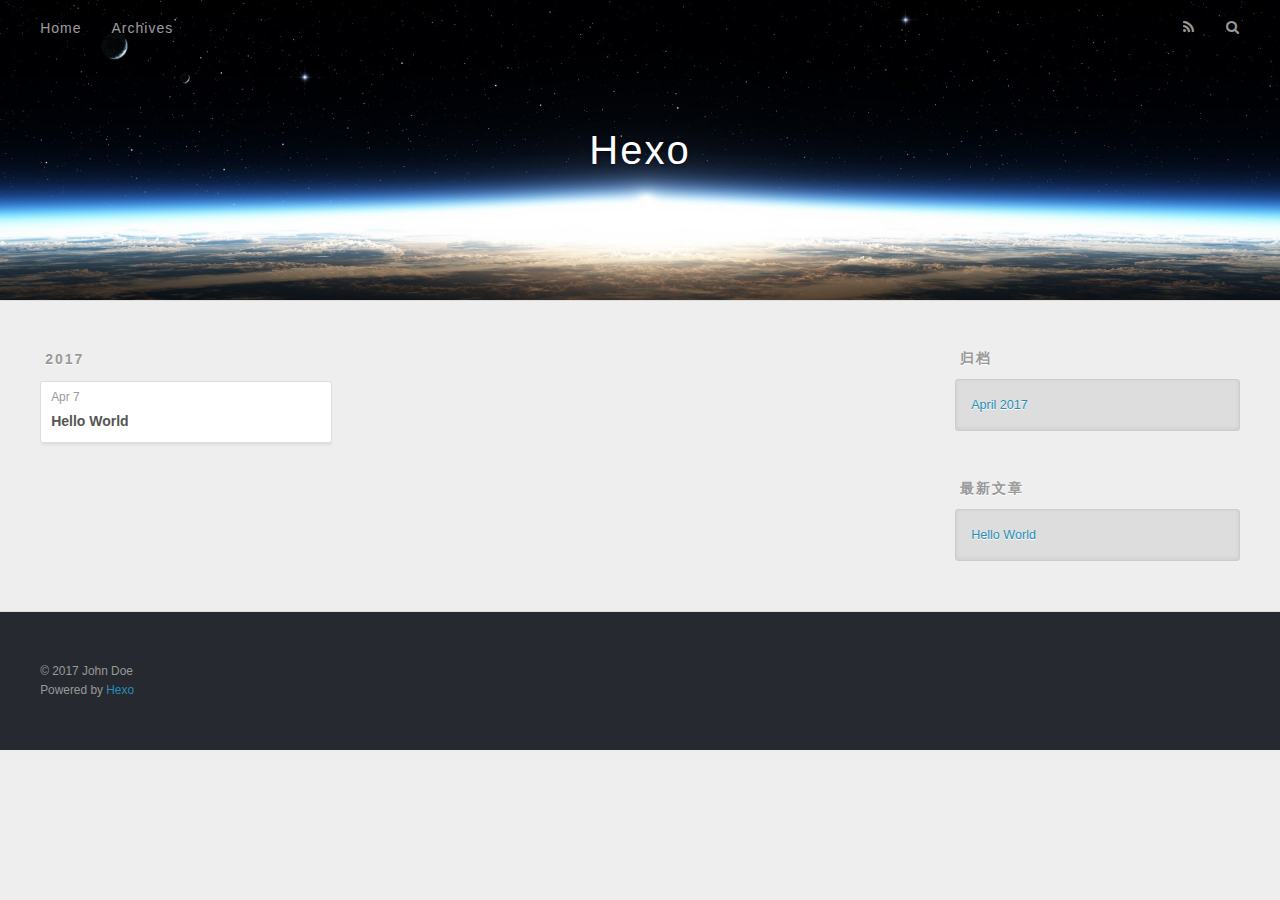
==== archives/index.html @ e05a1504 "Site updated: 2017-04-07 23:16:52" ====
<!DOCTYPE html>
<html>
<head>
  <meta charset="utf-8">
  
  <title>归档 | Hexo</title>
  <meta name="viewport" content="width=device-width, initial-scale=1, maximum-scale=1">
  <meta property="og:type" content="website">
<meta property="og:title" content="Hexo">
<meta property="og:url" content="http://yoursite.com/archives/index.html">
<meta property="og:site_name" content="Hexo">
<meta name="twitter:card" content="summary">
<meta name="twitter:title" content="Hexo">
  
    <link rel="alternate" href="/atom.xml" title="Hexo" type="application/atom+xml">
  
  
    <link rel="icon" href="/favicon.png">
  
  
    <link href="//fonts.googleapis.com/css?family=Source+Code+Pro" rel="stylesheet" type="text/css">
  
  <link rel="stylesheet" href="/css/style.css">
  

</head>

<body>
  <div id="container">
    <div id="wrap">
      <header id="header">
  <div id="banner"></div>
  <div id="header-outer" class="outer">
    <div id="header-title" class="inner">
      <h1 id="logo-wrap">
        <a href="/" id="logo">Hexo</a>
      </h1>
      
    </div>
    <div id="header-inner" class="inner">
      <nav id="main-nav">
        <a id="main-nav-toggle" class="nav-icon"></a>
        
          <a class="main-nav-link" href="/">Home</a>
        
          <a class="main-nav-link" href="/archives">Archives</a>
        
      </nav>
      <nav id="sub-nav">
        
          <a id="nav-rss-link" class="nav-icon" href="/atom.xml" title="RSS Feed"></a>
        
        <a id="nav-search-btn" class="nav-icon" title="搜索"></a>
      </nav>
      <div id="search-form-wrap">
        <form action="//google.com/search" method="get" accept-charset="UTF-8" class="search-form"><input type="search" name="q" class="search-form-input" placeholder="Search"><button type="submit" class="search-form-submit">&#xF002;</button><input type="hidden" name="sitesearch" value="http://yoursite.com"></form>
      </div>
    </div>
  </div>
</header>
      <div class="outer">
        <section id="main">
  
  
    
    
      
      
      <section class="archives-wrap">
        <div class="archive-year-wrap">
          <a href="/archives/2017" class="archive-year">2017</a>
        </div>
        <div class="archives">
    
    <article class="archive-article archive-type-post">
  <div class="archive-article-inner">
    <header class="archive-article-header">
      <a href="/2017/04/07/hello-world/" class="archive-article-date">
  <time datetime="2017-04-08T03:12:27.470Z" itemprop="datePublished">Apr 7</time>
</a>
      
  
    <h1 itemprop="name">
      <a class="archive-article-title" href="/2017/04/07/hello-world/">Hello World</a>
    </h1>
  

    </header>
  </div>
</article>
  
  
    </div></section>
  

</section>
        
          <aside id="sidebar">
  
    

  
    

  
    
  
    
  <div class="widget-wrap">
    <h3 class="widget-title">归档</h3>
    <div class="widget">
      <ul class="archive-list"><li class="archive-list-item"><a class="archive-list-link" href="/archives/2017/04/">April 2017</a></li></ul>
    </div>
  </div>


  
    
  <div class="widget-wrap">
    <h3 class="widget-title">最新文章</h3>
    <div class="widget">
      <ul>
        
          <li>
            <a href="/2017/04/07/hello-world/">Hello World</a>
          </li>
        
      </ul>
    </div>
  </div>

  
</aside>
        
      </div>
      <footer id="footer">
  
  <div class="outer">
    <div id="footer-info" class="inner">
      &copy; 2017 John Doe<br>
      Powered by <a href="http://hexo.io/" target="_blank">Hexo</a>
    </div>
  </div>
</footer>
    </div>
    <nav id="mobile-nav">
  
    <a href="/" class="mobile-nav-link">Home</a>
  
    <a href="/archives" class="mobile-nav-link">Archives</a>
  
</nav>
    

<script src="//ajax.googleapis.com/ajax/libs/jquery/2.0.3/jquery.min.js"></script>


  <link rel="stylesheet" href="/fancybox/jquery.fancybox.css">
  <script src="/fancybox/jquery.fancybox.pack.js"></script>


<script src="/js/script.js"></script>

  </div>
</body>
</html>
---- css/style.css ----
body {
  width: 100%;
}
body:before,
body:after {
  content: "";
  display: table;
}
body:after {
  clear: both;
}
html,
body,
div,
span,
applet,
object,
iframe,
h1,
h2,
h3,
h4,
h5,
h6,
p,
blockquote,
pre,
a,
abbr,
acronym,
address,
big,
cite,
code,
del,
dfn,
em,
img,
ins,
kbd,
q,
s,
samp,
small,
strike,
strong,
sub,
sup,
tt,
var,
dl,
dt,
dd,
ol,
ul,
li,
fieldset,
form,
label,
legend,
table,
caption,
tbody,
tfoot,
thead,
tr,
th,
td {
  margin: 0;
  padding: 0;
  border: 0;
  outline: 0;
  font-weight: inherit;
  font-style: inherit;
  font-family: inherit;
  font-size: 100%;
  vertical-align: baseline;
}
body {
  line-height: 1;
  color: #000;
  background: #fff;
}
ol,
ul {
  list-style: none;
}
table {
  border-collapse: separate;
  border-spacing: 0;
  vertical-align: middle;
}
caption,
th,
td {
  text-align: left;
  font-weight: normal;
  vertical-align: middle;
}
a img {
  border: none;
}
input,
button {
  margin: 0;
  padding: 0;
}
input::-moz-focus-inner,
button::-moz-focus-inner {
  border: 0;
  padding: 0;
}
@font-face {
  font-family: FontAwesome;
  font-style: normal;
  font-weight: normal;
  src: url("fonts/fontawesome-webfont.eot?v=#4.0.3");
  src: url("fonts/fontawesome-webfont.eot?#iefix&v=#4.0.3") format("embedded-opentype"), url("fonts/fontawesome-webfont.woff?v=#4.0.3") format("woff"), url("fonts/fontawesome-webfont.ttf?v=#4.0.3") format("truetype"), url("fonts/fontawesome-webfont.svg#fontawesomeregular?v=#4.0.3") format("svg");
}
html,
body,
#container {
  height: 100%;
}
body {
  background: #eee;
  font: 14px "Helvetica Neue", Helvetica, Arial, sans-serif;
  -webkit-text-size-adjust: 100%;
}
.outer {
  max-width: 1220px;
  margin: 0 auto;
  padding: 0 20px;
}
.outer:before,
.outer:after {
  content: "";
  display: table;
}
.outer:after {
  clear: both;
}
.inner {
  display: inline;
  float: left;
  width: 98.3333333333333%;
  margin: 0 0.8333333333333%;
}
.left,
.alignleft {
  float: left;
}
.right,
.alignright {
  float: right;
}
.clear {
  clear: both;
}
#container {
  position: relative;
}
.mobile-nav-on {
  overflow: hidden;
}
#wrap {
  height: 100%;
  width: 100%;
  position: absolute;
  top: 0;
  left: 0;
  -webkit-transition: 0.2s ease-out;
  -moz-transition: 0.2s ease-out;
  -ms-transition: 0.2s ease-out;
  transition: 0.2s ease-out;
  z-index: 1;
  background: #eee;
}
.mobile-nav-on #wrap {
  left: 280px;
}
@media screen and (min-width: 768px) {
  #main {
    display: inline;
    float: left;
    width: 73.3333333333333%;
    margin: 0 0.8333333333333%;
  }
}
.article-date,
.article-category-link,
.archive-year,
.widget-title {
  text-decoration: none;
  text-transform: uppercase;
  letter-spacing: 2px;
  color: #999;
  margin-bottom: 1em;
  margin-left: 5px;
  line-height: 1em;
  text-shadow: 0 1px #fff;
  font-weight: bold;
}
.article-inner,
.archive-article-inner {
  background: #fff;
  -webkit-box-shadow: 1px 2px 3px #ddd;
  box-shadow: 1px 2px 3px #ddd;
  border: 1px solid #ddd;
  border-radius: 3px;
}
.article-entry h1,
.widget h1 {
  font-size: 2em;
}
.article-entry h2,
.widget h2 {
  font-size: 1.5em;
}
.article-entry h3,
.widget h3 {
  font-size: 1.3em;
}
.article-entry h4,
.widget h4 {
  font-size: 1.2em;
}
.article-entry h5,
.widget h5 {
  font-size: 1em;
}
.article-entry h6,
.widget h6 {
  font-size: 1em;
  color: #999;
}
.article-entry hr,
.widget hr {
  border: 1px dashed #ddd;
}
.article-entry strong,
.widget strong {
  font-weight: bold;
}
.article-entry em,
.widget em,
.article-entry cite,
.widget cite {
  font-style: italic;
}
.article-entry sup,
.widget sup,
.article-entry sub,
.widget sub {
  font-size: 0.75em;
  line-height: 0;
  position: relative;
  vertical-align: baseline;
}
.article-entry sup,
.widget sup {
  top: -0.5em;
}
.article-entry sub,
.widget sub {
  bottom: -0.2em;
}
.article-entry small,
.widget small {
  font-size: 0.85em;
}
.article-entry acronym,
.widget acronym,
.article-entry abbr,
.widget abbr {
  border-bottom: 1px dotted;
}
.article-entry ul,
.widget ul,
.article-entry ol,
.widget ol,
.article-entry dl,
.widget dl {
  margin: 0 20px;
  line-height: 1.6em;
}
.article-entry ul ul,
.widget ul ul,
.article-entry ol ul,
.widget ol ul,
.article-entry ul ol,
.widget ul ol,
.article-entry ol ol,
.widget ol ol {
  margin-top: 0;
  margin-bottom: 0;
}
.article-entry ul,
.widget ul {
  list-style: disc;
}
.article-entry ol,
.widget ol {
  list-style: decimal;
}
.article-entry dt,
.widget dt {
  font-weight: bold;
}
#header {
  height: 300px;
  position: relative;
  border-bottom: 1px solid #ddd;
}
#header:before,
#header:after {
  content: "";
  position: absolute;
  left: 0;
  right: 0;
  height: 40px;
}
#header:before {
  top: 0;
  background: -webkit-linear-gradient(rgba(0,0,0,0.2), transparent);
  background: -moz-linear-gradient(rgba(0,0,0,0.2), transparent);
  background: -ms-linear-gradient(rgba(0,0,0,0.2), transparent);
  background: linear-gradient(rgba(0,0,0,0.2), transparent);
}
#header:after {
  bottom: 0;
  background: -webkit-linear-gradient(transparent, rgba(0,0,0,0.2));
  background: -moz-linear-gradient(transparent, rgba(0,0,0,0.2));
  background: -ms-linear-gradient(transparent, rgba(0,0,0,0.2));
  background: linear-gradient(transparent, rgba(0,0,0,0.2));
}
#header-outer {
  height: 100%;
  position: relative;
}
#header-inner {
  position: relative;
  overflow: hidden;
}
#banner {
  position: absolute;
  top: 0;
  left: 0;
  width: 100%;
  height: 100%;
  background: url("images/banner.jpg") center #000;
  -webkit-background-size: cover;
  -moz-background-size: cover;
  background-size: cover;
  z-index: -1;
}
#header-title {
  text-align: center;
  height: 40px;
  position: absolute;
  top: 50%;
  left: 0;
  margin-top: -20px;
}
#logo,
#subtitle {
  text-decoration: none;
  color: #fff;
  font-weight: 300;
  text-shadow: 0 1px 4px rgba(0,0,0,0.3);
}
#logo {
  font-size: 40px;
  line-height: 40px;
  letter-spacing: 2px;
}
#subtitle {
  font-size: 16px;
  line-height: 16px;
  letter-spacing: 1px;
}
#subtitle-wrap {
  margin-top: 16px;
}
#main-nav {
  float: left;
  margin-left: -15px;
}
.nav-icon,
.main-nav-link {
  float: left;
  color: #fff;
  opacity: 0.6;
  text-decoration: none;
  text-shadow: 0 1px rgba(0,0,0,0.2);
  -webkit-transition: opacity 0.2s;
  -moz-transition: opacity 0.2s;
  -ms-transition: opacity 0.2s;
  transition: opacity 0.2s;
  display: block;
  padding: 20px 15px;
}
.nav-icon:hover,
.main-nav-link:hover {
  opacity: 1;
}
.nav-icon {
  font-family: FontAwesome;
  text-align: center;
  font-size: 14px;
  width: 14px;
  height: 14px;
  padding: 20px 15px;
  position: relative;
  cursor: pointer;
}
.main-nav-link {
  font-weight: 300;
  letter-spacing: 1px;
}
@media screen and (max-width: 479px) {
  .main-nav-link {
    display: none;
  }
}
#main-nav-toggle {
  display: none;
}
#main-nav-toggle:before {
  content: "\f0c9";
}
@media screen and (max-width: 479px) {
  #main-nav-toggle {
    display: block;
  }
}
#sub-nav {
  float: right;
  margin-right: -15px;
}
#nav-rss-link:before {
  content: "\f09e";
}
#nav-search-btn:before {
  content: "\f002";
}
#search-form-wrap {
  position: absolute;
  top: 15px;
  width: 150px;
  height: 30px;
  right: -150px;
  opacity: 0;
  -webkit-transition: 0.2s ease-out;
  -moz-transition: 0.2s ease-out;
  -ms-transition: 0.2s ease-out;
  transition: 0.2s ease-out;
}
#search-form-wrap.on {
  opacity: 1;
  right: 0;
}
@media screen and (max-width: 479px) {
  #search-form-wrap {
    width: 100%;
    right: -100%;
  }
}
.search-form {
  position: absolute;
  top: 0;
  left: 0;
  right: 0;
  background: #fff;
  padding: 5px 15px;
  border-radius: 15px;
  -webkit-box-shadow: 0 0 10px rgba(0,0,0,0.3);
  box-shadow: 0 0 10px rgba(0,0,0,0.3);
}
.search-form-input {
  border: none;
  background: none;
  color: #555;
  width: 100%;
  font: 13px "Helvetica Neue", Helvetica, Arial, sans-serif;
  outline: none;
}
.search-form-input::-webkit-search-results-decoration,
.search-form-input::-webkit-search-cancel-button {
  -webkit-appearance: none;
}
.search-form-submit {
  position: absolute;
  top: 50%;
  right: 10px;
  margin-top: -7px;
  font: 13px FontAwesome;
  border: none;
  background: none;
  color: #bbb;
  cursor: pointer;
}
.search-form-submit:hover,
.search-form-submit:focus {
  color: #777;
}
.article {
  margin: 50px 0;
}
.article-inner {
  overflow: hidden;
}
.article-meta:before,
.article-meta:after {
  content: "";
  display: table;
}
.article-meta:after {
  clear: both;
}
.article-date {
  float: left;
}
.article-category {
  float: left;
  line-height: 1em;
  color: #ccc;
  text-shadow: 0 1px #fff;
  margin-left: 8px;
}
.article-category:before {
  content: "\2022";
}
.article-category-link {
  margin: 0 12px 1em;
}
.article-header {
  padding: 20px 20px 0;
}
.article-title {
  text-decoration: none;
  font-size: 2em;
  font-weight: bold;
  color: #555;
  line-height: 1.1em;
  -webkit-transition: color 0.2s;
  -moz-transition: color 0.2s;
  -ms-transition: color 0.2s;
  transition: color 0.2s;
}
a.article-title:hover {
  color: #258fb8;
}
.article-entry {
  color: #555;
  padding: 0 20px;
}
.article-entry:before,
.article-entry:after {
  content: "";
  display: table;
}
.article-entry:after {
  clear: both;
}
.article-entry p,
.article-entry table {
  line-height: 1.6em;
  margin: 1.6em 0;
}
.article-entry h1,
.article-entry h2,
.article-entry h3,
.article-entry h4,
.article-entry h5,
.article-entry h6 {
  font-weight: bold;
}
.article-entry h1,
.article-entry h2,
.article-entry h3,
.article-entry h4,
.article-entry h5,
.article-entry h6 {
  line-height: 1.1em;
  margin: 1.1em 0;
}
.article-entry a {
  color: #258fb8;
  text-decoration: none;
}
.article-entry a:hover {
  text-decoration: underline;
}
.article-entry ul,
.article-entry ol,
.article-entry dl {
  margin-top: 1.6em;
  margin-bottom: 1.6em;
}
.article-entry img,
.article-entry video {
  max-width: 100%;
  height: auto;
  display: block;
  margin: auto;
}
.article-entry iframe {
  border: none;
}
.article-entry table {
  width: 100%;
  border-collapse: collapse;
  border-spacing: 0;
}
.article-entry th {
  font-weight: bold;
  border-bottom: 3px solid #ddd;
  padding-bottom: 0.5em;
}
.article-entry td {
  border-bottom: 1px solid #ddd;
  padding: 10px 0;
}
.article-entry blockquote {
  font-family: Georgia, "Times New Roman", serif;
  font-size: 1.4em;
  margin: 1.6em 20px;
  text-align: center;
}
.article-entry blockquote footer {
  font-size: 14px;
  margin: 1.6em 0;
  font-family: "Helvetica Neue", Helvetica, Arial, sans-serif;
}
.article-entry blockquote footer cite:before {
  content: "—";
  padding: 0 0.5em;
}
.article-entry .pullquote {
  text-align: left;
  width: 45%;
  margin: 0;
}
.article-entry .pullquote.left {
  margin-left: 0.5em;
  margin-right: 1em;
}
.article-entry .pullquote.right {
  margin-right: 0.5em;
  margin-left: 1em;
}
.article-entry .caption {
  color: #999;
  display: block;
  font-size: 0.9em;
  margin-top: 0.5em;
  position: relative;
  text-align: center;
}
.article-entry .video-container {
  position: relative;
  padding-top: 56.25%;
  height: 0;
  overflow: hidden;
}
.article-entry .video-container iframe,
.article-entry .video-container object,
.article-entry .video-container embed {
  position: absolute;
  top: 0;
  left: 0;
  width: 100%;
  height: 100%;
  margin-top: 0;
}
.article-more-link a {
  display: inline-block;
  line-height: 1em;
  padding: 6px 15px;
  border-radius: 15px;
  background: #eee;
  color: #999;
  text-shadow: 0 1px #fff;
  text-decoration: none;
}
.article-more-link a:hover {
  background: #258fb8;
  color: #fff;
  text-decoration: none;
  text-shadow: 0 1px #1e7293;
}
.article-footer {
  font-size: 0.85em;
  line-height: 1.6em;
  border-top: 1px solid #ddd;
  padding-top: 1.6em;
  margin: 0 20px 20px;
}
.article-footer:before,
.article-footer:after {
  content: "";
  display: table;
}
.article-footer:after {
  clear: both;
}
.article-footer a {
  color: #999;
  text-decoration: none;
}
.article-footer a:hover {
  color: #555;
}
.article-tag-list-item {
  float: left;
  margin-right: 10px;
}
.article-tag-list-link:before {
  content: "#";
}
.article-comment-link {
  float: right;
}
.article-comment-link:before {
  content: "\f075";
  font-family: FontAwesome;
  padding-right: 8px;
}
.article-share-link {
  cursor: pointer;
  float: right;
  margin-left: 20px;
}
.article-share-link:before {
  content: "\f064";
  font-family: FontAwesome;
  padding-right: 6px;
}
#article-nav {
  position: relative;
}
#article-nav:before,
#article-nav:after {
  content: "";
  display: table;
}
#article-nav:after {
  clear: both;
}
@media screen and (min-width: 768px) {
  #article-nav {
    margin: 50px 0;
  }
  #article-nav:before {
    width: 8px;
    height: 8px;
    position: absolute;
    top: 50%;
    left: 50%;
    margin-top: -4px;
    margin-left: -4px;
    content: "";
    border-radius: 50%;
    background: #ddd;
    -webkit-box-shadow: 0 1px 2px #fff;
    box-shadow: 0 1px 2px #fff;
  }
}
.article-nav-link-wrap {
  text-decoration: none;
  text-shadow: 0 1px #fff;
  color: #999;
  -webkit-box-sizing: border-box;
  -moz-box-sizing: border-box;
  box-sizing: border-box;
  margin-top: 50px;
  text-align: center;
  display: block;
}
.article-nav-link-wrap:hover {
  color: #555;
}
@media screen and (min-width: 768px) {
  .article-nav-link-wrap {
    width: 50%;
    margin-top: 0;
  }
}
@media screen and (min-width: 768px) {
  #article-nav-newer {
    float: left;
    text-align: right;
    padding-right: 20px;
  }
}
@media screen and (min-width: 768px) {
  #article-nav-older {
    float: right;
    text-align: left;
    padding-left: 20px;
  }
}
.article-nav-caption {
  text-transform: uppercase;
  letter-spacing: 2px;
  color: #ddd;
  line-height: 1em;
  font-weight: bold;
}
#article-nav-newer .article-nav-caption {
  margin-right: -2px;
}
.article-nav-title {
  font-size: 0.85em;
  line-height: 1.6em;
  margin-top: 0.5em;
}
.article-share-box {
  position: absolute;
  display: none;
  background: #fff;
  -webkit-box-shadow: 1px 2px 10px rgba(0,0,0,0.2);
  box-shadow: 1px 2px 10px rgba(0,0,0,0.2);
  border-radius: 3px;
  margin-left: -145px;
  overflow: hidden;
  z-index: 1;
}
.article-share-box.on {
  display: block;
}
.article-share-input {
  width: 100%;
  background: none;
  -webkit-box-sizing: border-box;
  -moz-box-sizing: border-box;
  box-sizing: border-box;
  font: 14px "Helvetica Neue", Helvetica, Arial, sans-serif;
  padding: 0 15px;
  color: #555;
  outline: none;
  border: 1px solid #ddd;
  border-radius: 3px 3px 0 0;
  height: 36px;
  line-height: 36px;
}
.article-share-links {
  background: #eee;
}
.article-share-links:before,
.article-share-links:after {
  content: "";
  display: table;
}
.article-share-links:after {
  clear: both;
}
.article-share-twitter,
.article-share-facebook,
.article-share-pinterest,
.article-share-google {
  width: 50px;
  height: 36px;
  display: block;
  float: left;
  position: relative;
  color: #999;
  text-shadow: 0 1px #fff;
}
.article-share-twitter:before,
.article-share-facebook:before,
.article-share-pinterest:before,
.article-share-google:before {
  font-size: 20px;
  font-family: FontAwesome;
  width: 20px;
  height: 20px;
  position: absolute;
  top: 50%;
  left: 50%;
  margin-top: -10px;
  margin-left: -10px;
  text-align: center;
}
.article-share-twitter:hover,
.article-share-facebook:hover,
.article-share-pinterest:hover,
.article-share-google:hover {
  color: #fff;
}
.article-share-twitter:before {
  content: "\f099";
}
.article-share-twitter:hover {
  background: #00aced;
  text-shadow: 0 1px #008abe;
}
.article-share-facebook:before {
  content: "\f09a";
}
.article-share-facebook:hover {
  background: #3b5998;
  text-shadow: 0 1px #2f477a;
}
.article-share-pinterest:before {
  content: "\f0d2";
}
.article-share-pinterest:hover {
  background: #cb2027;
  text-shadow: 0 1px #a21a1f;
}
.article-share-google:before {
  content: "\f0d5";
}
.article-share-google:hover {
  background: #dd4b39;
  text-shadow: 0 1px #be3221;
}
.article-gallery {
  background: #000;
  position: relative;
}
.article-gallery-photos {
  position: relative;
  overflow: hidden;
}
.article-gallery-img {
  display: none;
  max-width: 100%;
}
.article-gallery-img:first-child {
  display: block;
}
.article-gallery-img.loaded {
  position: absolute;
  display: block;
}
.article-gallery-img img {
  display: block;
  max-width: 100%;
  margin: 0 auto;
}
#comments {
  background: #fff;
  -webkit-box-shadow: 1px 2px 3px #ddd;
  box-shadow: 1px 2px 3px #ddd;
  padding: 20px;
  border: 1px solid #ddd;
  border-radius: 3px;
  margin: 50px 0;
}
#comments a {
  color: #258fb8;
}
.archives-wrap {
  margin: 50px 0;
}
.archives:before,
.archives:after {
  content: "";
  display: table;
}
.archives:after {
  clear: both;
}
.archive-year-wrap {
  margin-bottom: 1em;
}
.archives {
  -webkit-column-gap: 10px;
  -moz-column-gap: 10px;
  column-gap: 10px;
}
@media screen and (min-width: 480px) and (max-width: 767px) {
  .archives {
    -webkit-column-count: 2;
    -moz-column-count: 2;
    column-count: 2;
  }
}
@media screen and (min-width: 768px) {
  .archives {
    -webkit-column-count: 3;
    -moz-column-count: 3;
    column-count: 3;
  }
}
.archive-article {
  -webkit-column-break-inside: avoid;
  page-break-inside: avoid;
  overflow: hidden;
  break-inside: avoid-column;
}
.archive-article-inner {
  padding: 10px;
  margin-bottom: 15px;
}
.archive-article-title {
  text-decoration: none;
  font-weight: bold;
  color: #555;
  -webkit-transition: color 0.2s;
  -moz-transition: color 0.2s;
  -ms-transition: color 0.2s;
  transition: color 0.2s;
  line-height: 1.6em;
}
.archive-article-title:hover {
  color: #258fb8;
}
.archive-article-footer {
  margin-top: 1em;
}
.archive-article-date {
  color: #999;
  text-decoration: none;
  font-size: 0.85em;
  line-height: 1em;
  margin-bottom: 0.5em;
  display: block;
}
#page-nav {
  margin: 50px auto;
  background: #fff;
  -webkit-box-shadow: 1px 2px 3px #ddd;
  box-shadow: 1px 2px 3px #ddd;
  border: 1px solid #ddd;
  border-radius: 3px;
  text-align: center;
  color: #999;
  overflow: hidden;
}
#page-nav:before,
#page-nav:after {
  content: "";
  display: table;
}
#page-nav:after {
  clear: both;
}
#page-nav a,
#page-nav span {
  padding: 10px 20px;
  line-height: 1;
  height: 2ex;
}
#page-nav a {
  color: #999;
  text-decoration: none;
}
#page-nav a:hover {
  background: #999;
  color: #fff;
}
#page-nav .prev {
  float: left;
}
#page-nav .next {
  float: right;
}
#page-nav .page-number {
  display: inline-block;
}
@media screen and (max-width: 479px) {
  #page-nav .page-number {
    display: none;
  }
}
#page-nav .current {
  color: #555;
  font-weight: bold;
}
#page-nav .space {
  color: #ddd;
}
#footer {
  background: #262a30;
  padding: 50px 0;
  border-top: 1px solid #ddd;
  color: #999;
}
#footer a {
  color: #258fb8;
  text-decoration: none;
}
#footer a:hover {
  text-decoration: underline;
}
#footer-info {
  line-height: 1.6em;
  font-size: 0.85em;
}
.article-entry pre,
.article-entry .highlight {
  background: #2d2d2d;
  margin: 0 -20px;
  padding: 15px 20px;
  border-style: solid;
  border-color: #ddd;
  border-width: 1px 0;
  overflow: auto;
  color: #ccc;
  line-height: 22.400000000000002px;
}
.article-entry .highlight .gutter pre,
.article-entry .gist .gist-file .gist-data .line-numbers {
  color: #666;
  font-size: 0.85em;
}
.article-entry pre,
.article-entry code {
  font-family: "Source Code Pro", Consolas, Monaco, Menlo, Consolas, monospace;
}
.article-entry code {
  background: #eee;
  text-shadow: 0 1px #fff;
  padding: 0 0.3em;
}
.article-entry pre code {
  background: none;
  text-shadow: none;
  padding: 0;
}
.article-entry .highlight pre {
  border: none;
  margin: 0;
  padding: 0;
}
.article-entry .highlight table {
  margin: 0;
  width: auto;
}
.article-entry .highlight td {
  border: none;
  padding: 0;
}
.article-entry .highlight figcaption {
  font-size: 0.85em;
  color: #999;
  line-height: 1em;
  margin-bottom: 1em;
}
.article-entry .highlight figcaption:before,
.article-entry .highlight figcaption:after {
  content: "";
  display: table;
}
.article-entry .highlight figcaption:after {
  clear: both;
}
.article-entry .highlight figcaption a {
  float: right;
}
.article-entry .highlight .gutter pre {
  text-align: right;
  padding-right: 20px;
}
.article-entry .highlight .line {
  height: 22.400000000000002px;
}
.article-entry .highlight .line.marked {
  background: #515151;
}
.article-entry .gist {
  margin: 0 -20px;
  border-style: solid;
  border-color: #ddd;
  border-width: 1px 0;
  background: #2d2d2d;
  padding: 15px 20px 15px 0;
}
.article-entry .gist .gist-file {
  border: none;
  font-family: "Source Code Pro", Consolas, Monaco, Menlo, Consolas, monospace;
  margin: 0;
}
.article-entry .gist .gist-file .gist-data {
  background: none;
  border: none;
}
.article-entry .gist .gist-file .gist-data .line-numbers {
  background: none;
  border: none;
  padding: 0 20px 0 0;
}
.article-entry .gist .gist-file .gist-data .line-data {
  padding: 0 !important;
}
.article-entry .gist .gist-file .highlight {
  margin: 0;
  padding: 0;
  border: none;
}
.article-entry .gist .gist-file .gist-meta {
  background: #2d2d2d;
  color: #999;
  font: 0.85em "Helvetica Neue", Helvetica, Arial, sans-serif;
  text-shadow: 0 0;
  padding: 0;
  margin-top: 1em;
  margin-left: 20px;
}
.article-entry .gist .gist-file .gist-meta a {
  color: #258fb8;
  font-weight: normal;
}
.article-entry .gist .gist-file .gist-meta a:hover {
  text-decoration: underline;
}
pre .comment,
pre .title {
  color: #999;
}
pre .variable,
pre .attribute,
pre .tag,
pre .regexp,
pre .ruby .constant,
pre .xml .tag .title,
pre .xml .pi,
pre .xml .doctype,
pre .html .doctype,
pre .css .id,
pre .css .class,
pre .css .pseudo {
  color: #f2777a;
}
pre .number,
pre .preprocessor,
pre .built_in,
pre .literal,
pre .params,
pre .constant {
  color: #f99157;
}
pre .class,
pre .ruby .class .title,
pre .css .rules .attribute {
  color: #9c9;
}
pre .string,
pre .value,
pre .inheritance,
pre .header,
pre .ruby .symbol,
pre .xml .cdata {
  color: #9c9;
}
pre .css .hexcolor {
  color: #6cc;
}
pre .function,
pre .python .decorator,
pre .python .title,
pre .ruby .function .title,
pre .ruby .title .keyword,
pre .perl .sub,
pre .javascript .title,
pre .coffeescript .title {
  color: #69c;
}
pre .keyword,
pre .javascript .function {
  color: #c9c;
}
@media screen and (max-width: 479px) {
  #mobile-nav {
    position: absolute;
    top: 0;
    left: 0;
    width: 280px;
    height: 100%;
    background: #191919;
    border-right: 1px solid #fff;
  }
}
@media screen and (max-width: 479px) {
  .mobile-nav-link {
    display: block;
    color: #999;
    text-decoration: none;
    padding: 15px 20px;
    font-weight: bold;
  }
  .mobile-nav-link:hover {
    color: #fff;
  }
}
@media screen and (min-width: 768px) {
  #sidebar {
    display: inline;
    float: left;
    width: 23.3333333333333%;
    margin: 0 0.8333333333333%;
  }
}
.widget-wrap {
  margin: 50px 0;
}
.widget {
  color: #777;
  text-shadow: 0 1px #fff;
  background: #ddd;
  -webkit-box-shadow: 0 -1px 4px #ccc inset;
  box-shadow: 0 -1px 4px #ccc inset;
  border: 1px solid #ccc;
  padding: 15px;
  border-radius: 3px;
}
.widget a {
  color: #258fb8;
  text-decoration: none;
}
.widget a:hover {
  text-decoration: underline;
}
.widget ul ul,
.widget ol ul,
.widget dl ul,
.widget ul ol,
.widget ol ol,
.widget dl ol,
.widget ul dl,
.widget ol dl,
.widget dl dl {
  margin-left: 15px;
  list-style: disc;
}
.widget {
  line-height: 1.6em;
  word-wrap: break-word;
  font-size: 0.9em;
}
.widget ul,
.widget ol {
  list-style: none;
  margin: 0;
}
.widget ul ul,
.widget ol ul,
.widget ul ol,
.widget ol ol {
  margin: 0 20px;
}
.widget ul ul,
.widget ol ul {
  list-style: disc;
}
.widget ul ol,
.widget ol ol {
  list-style: decimal;
}
.category-list-count,
.tag-list-count,
.archive-list-count {
  padding-left: 5px;
  color: #999;
  font-size: 0.85em;
}
.category-list-count:before,
.tag-list-count:before,
.archive-list-count:before {
  content: "(";
}
.category-list-count:after,
.tag-list-count:after,
.archive-list-count:after {
  content: ")";
}
.tagcloud a {
  margin-right: 5px;
  display: inline-block;
}
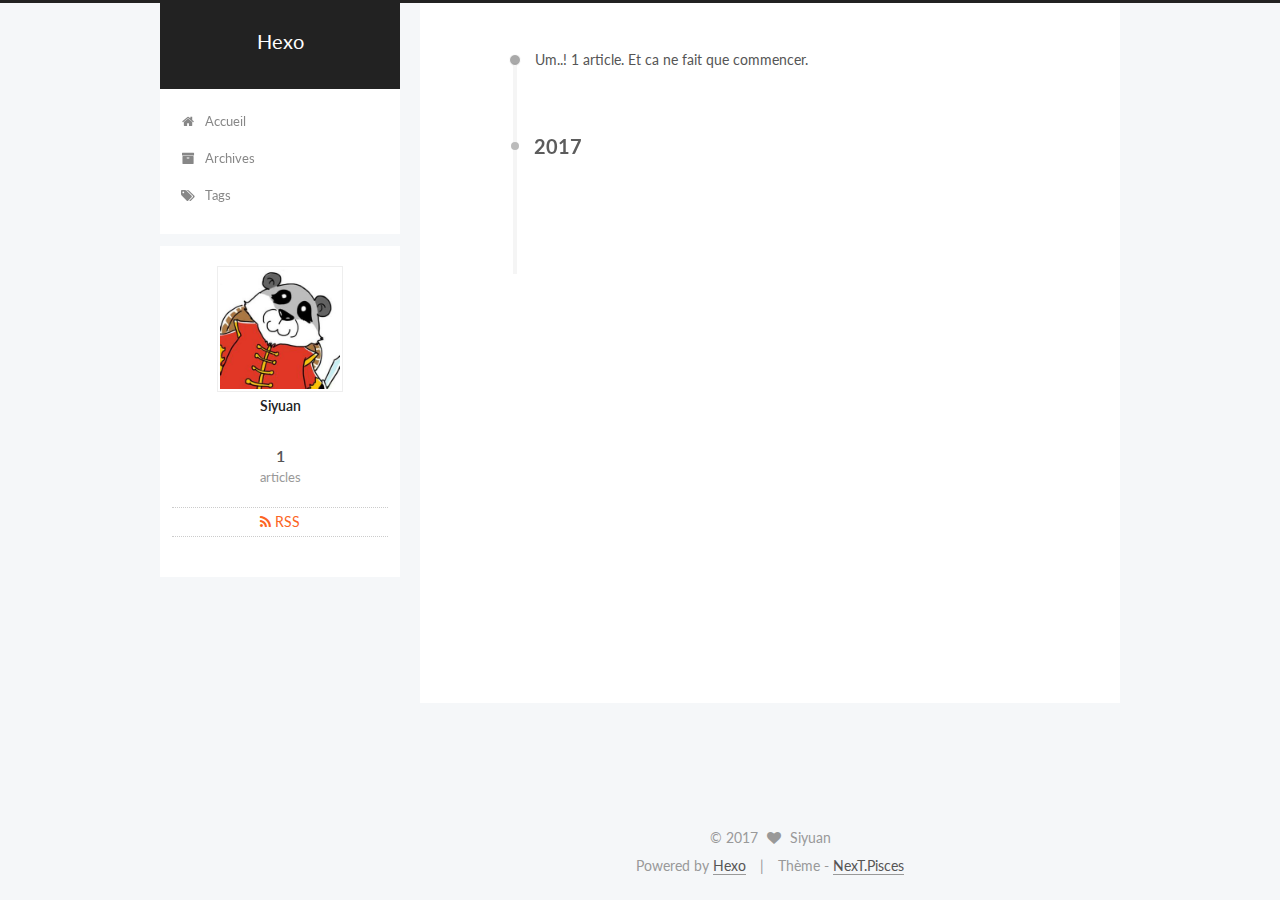
==== commit a6e8dfef: "Site updated: 2017-04-08 00:10:09" ====
--- a/archives/index.html
+++ b/archives/index.html
@@ -1,166 +1,554 @@
-<!DOCTYPE html>
-<html>
+<!doctype html>
+
+
+
+  
+
+
+<html class="theme-next pisces use-motion" lang="">
 <head>
-  <meta charset="utf-8">
-  
-  <title>归档 | Hexo</title>
-  <meta name="viewport" content="width=device-width, initial-scale=1, maximum-scale=1">
-  <meta property="og:type" content="website">
+  <meta charset="UTF-8"/>
+<meta http-equiv="X-UA-Compatible" content="IE=edge" />
+<meta name="viewport" content="width=device-width, initial-scale=1, maximum-scale=1"/>
+
+
+
+<meta http-equiv="Cache-Control" content="no-transform" />
+<meta http-equiv="Cache-Control" content="no-siteapp" />
+
+
+
+
+
+
+
+
+
+
+
+
+
+
+
+  
+  
+  <link href="/lib/fancybox/source/jquery.fancybox.css?v=2.1.5" rel="stylesheet" type="text/css" />
+
+
+
+
+  
+  
+  
+  
+
+  
+    
+    
+  
+
+  
+
+  
+
+  
+
+  
+
+  
+    
+    
+    <link href="//fonts.googleapis.com/css?family=Lato:300,300italic,400,400italic,700,700italic&subset=latin,latin-ext" rel="stylesheet" type="text/css">
+  
+
+
+
+
+
+
+<link href="/lib/font-awesome/css/font-awesome.min.css?v=4.6.2" rel="stylesheet" type="text/css" />
+
+<link href="/css/main.css?v=5.1.0" rel="stylesheet" type="text/css" />
+
+
+  <meta name="keywords" content="Hexo, NexT" />
+
+
+
+
+
+  <link rel="alternate" href="/atom.xml" title="Hexo" type="application/atom+xml" />
+
+
+
+
+  <link rel="shortcut icon" type="image/x-icon" href="/favicon.ico?v=5.1.0" />
+
+
+
+
+
+
+<meta property="og:type" content="website">
 <meta property="og:title" content="Hexo">
 <meta property="og:url" content="http://yoursite.com/archives/index.html">
 <meta property="og:site_name" content="Hexo">
 <meta name="twitter:card" content="summary">
 <meta name="twitter:title" content="Hexo">
-  
-    <link rel="alternate" href="/atom.xml" title="Hexo" type="application/atom+xml">
-  
-  
-    <link rel="icon" href="/favicon.png">
-  
-  
-    <link href="//fonts.googleapis.com/css?family=Source+Code+Pro" rel="stylesheet" type="text/css">
-  
-  <link rel="stylesheet" href="/css/style.css">
-  
-
+
+
+
+<script type="text/javascript" id="hexo.configurations">
+  var NexT = window.NexT || {};
+  var CONFIG = {
+    root: '/',
+    scheme: 'Pisces',
+    sidebar: {"position":"left","display":"post","offset":12,"offset_float":0,"b2t":false,"scrollpercent":false},
+    fancybox: true,
+    motion: true,
+    duoshuo: {
+      userId: '0',
+      author: 'Author'
+    },
+    algolia: {
+      applicationID: '',
+      apiKey: '',
+      indexName: '',
+      hits: {"per_page":10},
+      labels: {"input_placeholder":"Search for Posts","hits_empty":"We didn't find any results for the search: ${query}","hits_stats":"${hits} results found in ${time} ms"}
+    }
+  };
+</script>
+
+
+
+  <link rel="canonical" href="http://yoursite.com/archives/"/>
+
+
+
+
+
+  <title> Archive | Hexo </title>
 </head>
 
-<body>
-  <div id="container">
-    <div id="wrap">
-      <header id="header">
-  <div id="banner"></div>
-  <div id="header-outer" class="outer">
-    <div id="header-title" class="inner">
-      <h1 id="logo-wrap">
-        <a href="/" id="logo">Hexo</a>
+<body itemscope itemtype="http://schema.org/WebPage" lang="">
+
+  
+
+
+
+
+
+
+
+
+
+
+
+
+
+
+  
+  
+    
+  
+
+  <div class="container sidebar-position-left  page-archive  ">
+    <div class="headband"></div>
+
+    <header id="header" class="header" itemscope itemtype="http://schema.org/WPHeader">
+      <div class="header-inner"><div class="site-brand-wrapper">
+  <div class="site-meta ">
+    
+
+    <div class="custom-logo-site-title">
+      <a href="/"  class="brand" rel="start">
+        <span class="logo-line-before"><i></i></span>
+        <span class="site-title">Hexo</span>
+        <span class="logo-line-after"><i></i></span>
+      </a>
+    </div>
+      
+        <p class="site-subtitle"></p>
+      
+  </div>
+
+  <div class="site-nav-toggle">
+    <button>
+      <span class="btn-bar"></span>
+      <span class="btn-bar"></span>
+      <span class="btn-bar"></span>
+    </button>
+  </div>
+</div>
+
+<nav class="site-nav">
+  
+
+  
+    <ul id="menu" class="menu">
+      
+        
+        <li class="menu-item menu-item-home">
+          <a href="/" rel="section">
+            
+              <i class="menu-item-icon fa fa-fw fa-home"></i> <br />
+            
+            Accueil
+          </a>
+        </li>
+      
+        
+        <li class="menu-item menu-item-archives">
+          <a href="/archives" rel="section">
+            
+              <i class="menu-item-icon fa fa-fw fa-archive"></i> <br />
+            
+            Archives
+          </a>
+        </li>
+      
+        
+        <li class="menu-item menu-item-tags">
+          <a href="/tags" rel="section">
+            
+              <i class="menu-item-icon fa fa-fw fa-tags"></i> <br />
+            
+            Tags
+          </a>
+        </li>
+      
+
+      
+    </ul>
+  
+
+  
+</nav>
+
+
+
+ </div>
+    </header>
+
+    <main id="main" class="main">
+      <div class="main-inner">
+        <div class="content-wrap">
+          <div id="content" class="content">
+            
+
+  <section id="posts" class="posts-collapse">
+    <span class="archive-move-on"></span>
+
+    <span class="archive-page-counter">
+      
+      
+      
+        
+      
+      Um..! 1 article. Et ca ne fait que commencer.
+    </span>
+
+    
+
+      
+      
+      
+
+      
+        
+        <div class="collection-title">
+          <h2 class="archive-year motion-element" id="archive-year-2017">2017</h2>
+        </div>
+      
+      
+
+      
+
+  <article class="post post-type-normal" itemscope itemtype="http://schema.org/Article">
+    <header class="post-header">
+
+      <h1 class="post-title">
+        
+            <a class="post-title-link" href="/2017/04/07/hello-world/" itemprop="url">
+              
+                <span itemprop="name">Hello World</span>
+              
+            </a>
+        
       </h1>
-      
-    </div>
-    <div id="header-inner" class="inner">
-      <nav id="main-nav">
-        <a id="main-nav-toggle" class="nav-icon"></a>
-        
-          <a class="main-nav-link" href="/">Home</a>
-        
-          <a class="main-nav-link" href="/archives">Archives</a>
-        
-      </nav>
-      <nav id="sub-nav">
-        
-          <a id="nav-rss-link" class="nav-icon" href="/atom.xml" title="RSS Feed"></a>
-        
-        <a id="nav-search-btn" class="nav-icon" title="搜索"></a>
-      </nav>
-      <div id="search-form-wrap">
-        <form action="//google.com/search" method="get" accept-charset="UTF-8" class="search-form"><input type="search" name="q" class="search-form-input" placeholder="Search"><button type="submit" class="search-form-submit">&#xF002;</button><input type="hidden" name="sitesearch" value="http://yoursite.com"></form>
+
+      <div class="post-meta">
+        <time class="post-time" itemprop="dateCreated"
+              datetime="2017-04-07T23:12:27-04:00"
+              content="2017-04-07" >
+          04-07
+        </time>
       </div>
+
+    </header>
+  </article>
+
+
+
+    
+
+  </section>
+
+  
+
+
+
+          </div>
+          
+
+
+          
+
+        </div>
+        
+          
+  
+  <div class="sidebar-toggle">
+    <div class="sidebar-toggle-line-wrap">
+      <span class="sidebar-toggle-line sidebar-toggle-line-first"></span>
+      <span class="sidebar-toggle-line sidebar-toggle-line-middle"></span>
+      <span class="sidebar-toggle-line sidebar-toggle-line-last"></span>
     </div>
   </div>
-</header>
-      <div class="outer">
-        <section id="main">
-  
-  
-    
-    
-      
-      
-      <section class="archives-wrap">
-        <div class="archive-year-wrap">
-          <a href="/archives/2017" class="archive-year">2017</a>
+
+  <aside id="sidebar" class="sidebar">
+    <div class="sidebar-inner">
+
+      
+
+      
+
+      <section class="site-overview sidebar-panel sidebar-panel-active">
+        <div class="site-author motion-element" itemprop="author" itemscope itemtype="http://schema.org/Person">
+          <img class="site-author-image" itemprop="image"
+               src="/images/myimage.jpg"
+               alt="Siyuan" />
+          <p class="site-author-name" itemprop="name">Siyuan</p>
+           
+              <p class="site-description motion-element" itemprop="description"></p>
+          
         </div>
-        <div class="archives">
-    
-    <article class="archive-article archive-type-post">
-  <div class="archive-article-inner">
-    <header class="archive-article-header">
-      <a href="/2017/04/07/hello-world/" class="archive-article-date">
-  <time datetime="2017-04-08T03:12:27.470Z" itemprop="datePublished">Apr 7</time>
-</a>
-      
-  
-    <h1 itemprop="name">
-      <a class="archive-article-title" href="/2017/04/07/hello-world/">Hello World</a>
-    </h1>
-  
-
-    </header>
+        <nav class="site-state motion-element">
+
+          
+            <div class="site-state-item site-state-posts">
+              <a href="/archives">
+                <span class="site-state-item-count">1</span>
+                <span class="site-state-item-name">articles</span>
+              </a>
+            </div>
+          
+
+          
+
+          
+
+        </nav>
+
+        
+          <div class="feed-link motion-element">
+            <a href="/atom.xml" rel="alternate">
+              <i class="fa fa-rss"></i>
+              RSS
+            </a>
+          </div>
+        
+
+        <div class="links-of-author motion-element">
+          
+        </div>
+
+        
+        
+
+        
+        
+
+        
+
+
+      </section>
+
+      
+
+      
+
+    </div>
+  </aside>
+
+
+        
+      </div>
+    </main>
+
+    <footer id="footer" class="footer">
+      <div class="footer-inner">
+        <div class="copyright" >
+  
+  &copy; 
+  <span itemprop="copyrightYear">2017</span>
+  <span class="with-love">
+    <i class="fa fa-heart"></i>
+  </span>
+  <span class="author" itemprop="copyrightHolder">Siyuan</span>
+</div>
+
+
+<div class="powered-by">
+  Powered by <a class="theme-link" href="https://hexo.io">Hexo</a>
+</div>
+
+<div class="theme-info">
+  Thème -
+  <a class="theme-link" href="https://github.com/iissnan/hexo-theme-next">
+    NexT.Pisces
+  </a>
+</div>
+
+
+        
+
+        
+      </div>
+    </footer>
+
+    
+      <div class="back-to-top">
+        <i class="fa fa-arrow-up"></i>
+        
+      </div>
+    
+
   </div>
-</article>
-  
-  
-    </div></section>
-  
-
-</section>
-        
-          <aside id="sidebar">
-  
-    
-
-  
-    
-
-  
-    
-  
-    
-  <div class="widget-wrap">
-    <h3 class="widget-title">归档</h3>
-    <div class="widget">
-      <ul class="archive-list"><li class="archive-list-item"><a class="archive-list-link" href="/archives/2017/04/">April 2017</a></li></ul>
-    </div>
-  </div>
-
-
-  
-    
-  <div class="widget-wrap">
-    <h3 class="widget-title">最新文章</h3>
-    <div class="widget">
-      <ul>
-        
-          <li>
-            <a href="/2017/04/07/hello-world/">Hello World</a>
-          </li>
-        
-      </ul>
-    </div>
-  </div>
-
-  
-</aside>
-        
-      </div>
-      <footer id="footer">
-  
-  <div class="outer">
-    <div id="footer-info" class="inner">
-      &copy; 2017 John Doe<br>
-      Powered by <a href="http://hexo.io/" target="_blank">Hexo</a>
-    </div>
-  </div>
-</footer>
-    </div>
-    <nav id="mobile-nav">
-  
-    <a href="/" class="mobile-nav-link">Home</a>
-  
-    <a href="/archives" class="mobile-nav-link">Archives</a>
-  
-</nav>
-    
-
-<script src="//ajax.googleapis.com/ajax/libs/jquery/2.0.3/jquery.min.js"></script>
-
-
-  <link rel="stylesheet" href="/fancybox/jquery.fancybox.css">
-  <script src="/fancybox/jquery.fancybox.pack.js"></script>
-
-
-<script src="/js/script.js"></script>
-
-  </div>
+
+  
+
+<script type="text/javascript">
+  if (Object.prototype.toString.call(window.Promise) !== '[object Function]') {
+    window.Promise = null;
+  }
+</script>
+
+
+
+
+
+
+
+
+
+  
+
+
+
+
+
+
+  
+  <script type="text/javascript" src="/lib/jquery/index.js?v=2.1.3"></script>
+
+  
+  <script type="text/javascript" src="/lib/fastclick/lib/fastclick.min.js?v=1.0.6"></script>
+
+  
+  <script type="text/javascript" src="/lib/jquery_lazyload/jquery.lazyload.js?v=1.9.7"></script>
+
+  
+  <script type="text/javascript" src="/lib/velocity/velocity.min.js?v=1.2.1"></script>
+
+  
+  <script type="text/javascript" src="/lib/velocity/velocity.ui.min.js?v=1.2.1"></script>
+
+  
+  <script type="text/javascript" src="/lib/fancybox/source/jquery.fancybox.pack.js?v=2.1.5"></script>
+
+
+  
+
+
+  <script type="text/javascript" src="/js/src/utils.js?v=5.1.0"></script>
+
+  <script type="text/javascript" src="/js/src/motion.js?v=5.1.0"></script>
+
+
+
+  
+  
+
+
+  <script type="text/javascript" src="/js/src/affix.js?v=5.1.0"></script>
+
+  <script type="text/javascript" src="/js/src/schemes/pisces.js?v=5.1.0"></script>
+
+
+
+  
+  
+    <script type="text/javascript" id="motion.page.archive">
+      $('.archive-year').velocity('transition.slideLeftIn');
+    </script>
+  
+
+
+  
+
+
+  <script type="text/javascript" src="/js/src/bootstrap.js?v=5.1.0"></script>
+
+
+
+  
+
+
+  
+
+
+
+
+	
+
+
+
+
+
+  
+
+
+
+
+
+  
+
+
+
+
+
+  
+
+
+
+
+
+
+  
+
+
+
+
+
+  
+
+  
+
+  
+
+  
+
 </body>
-</html>+</html>
--- a/css/main.css
+++ b/css/main.css
@@ -0,0 +1,2865 @@
+/* normalize.css v3.0.2 | MIT License | git.io/normalize */
+html {
+  font-family: sans-serif; /* 1 */
+  -ms-text-size-adjust: 100%; /* 2 */
+  -webkit-text-size-adjust: 100%; /* 2 */
+}
+body {
+  margin: 0;
+}
+article,
+aside,
+details,
+figcaption,
+figure,
+footer,
+header,
+hgroup,
+main,
+menu,
+nav,
+section,
+summary {
+  display: block;
+}
+audio,
+canvas,
+progress,
+video {
+  display: inline-block; /* 1 */
+  vertical-align: baseline; /* 2 */
+}
+audio:not([controls]) {
+  display: none;
+  height: 0;
+}
+[hidden],
+template {
+  display: none;
+}
+a {
+  background-color: transparent;
+}
+a:active,
+a:hover {
+  outline: 0;
+}
+abbr[title] {
+  border-bottom: 1px dotted;
+}
+b,
+strong {
+  font-weight: bold;
+}
+dfn {
+  font-style: italic;
+}
+h1 {
+  font-size: 2em;
+  margin: 0.67em 0;
+}
+mark {
+  background: #ff0;
+  color: #000;
+}
+small {
+  font-size: 80%;
+}
+sub,
+sup {
+  font-size: 75%;
+  line-height: 0;
+  position: relative;
+  vertical-align: baseline;
+}
+sup {
+  top: -0.5em;
+}
+sub {
+  bottom: -0.25em;
+}
+img {
+  border: 0;
+}
+svg:not(:root) {
+  overflow: hidden;
+}
+figure {
+  margin: 1em 40px;
+}
+hr {
+  -moz-box-sizing: content-box;
+  box-sizing: content-box;
+  height: 0;
+}
+pre {
+  overflow: auto;
+}
+code,
+kbd,
+pre,
+samp {
+  font-family: monospace, monospace;
+  font-size: 1em;
+}
+button,
+input,
+optgroup,
+select,
+textarea {
+  color: inherit; /* 1 */
+  font: inherit; /* 2 */
+  margin: 0; /* 3 */
+}
+button {
+  overflow: visible;
+}
+button,
+select {
+  text-transform: none;
+}
+button,
+html input[type="button"],
+input[type="reset"],
+input[type="submit"] {
+  -webkit-appearance: button; /* 2 */
+  cursor: pointer; /* 3 */
+}
+button[disabled],
+html input[disabled] {
+  cursor: default;
+}
+button::-moz-focus-inner,
+input::-moz-focus-inner {
+  border: 0;
+  padding: 0;
+}
+input {
+  line-height: normal;
+}
+input[type="checkbox"],
+input[type="radio"] {
+  box-sizing: border-box; /* 1 */
+  padding: 0; /* 2 */
+}
+input[type="number"]::-webkit-inner-spin-button,
+input[type="number"]::-webkit-outer-spin-button {
+  height: auto;
+}
+input[type="search"] {
+  -webkit-appearance: textfield; /* 1 */
+  -moz-box-sizing: content-box;
+  -webkit-box-sizing: content-box; /* 2 */
+  box-sizing: content-box;
+}
+input[type="search"]::-webkit-search-cancel-button,
+input[type="search"]::-webkit-search-decoration {
+  -webkit-appearance: none;
+}
+fieldset {
+  border: 1px solid #c0c0c0;
+  margin: 0 2px;
+  padding: 0.35em 0.625em 0.75em;
+}
+legend {
+  border: 0; /* 1 */
+  padding: 0; /* 2 */
+}
+textarea {
+  overflow: auto;
+}
+optgroup {
+  font-weight: bold;
+}
+table {
+  border-collapse: collapse;
+  border-spacing: 0;
+}
+td,
+th {
+  padding: 0;
+}
+::selection {
+  background: #262a30;
+  color: #fff;
+}
+body {
+  position: relative;
+  font-family: 'Lato', "PingFang SC", "Microsoft YaHei", sans-serif;
+  font-size: 14px;
+  line-height: 2;
+  color: #555;
+  background: #f5f7f9;
+}
+@media (max-width: 767px) {
+  body {
+    padding-right: 0 !important;
+  }
+}
+@media (min-width: 768px) and (max-width: 991px) {
+  body {
+    padding-right: 0 !important;
+  }
+}
+@media (min-width: 1600px) {
+  body {
+    font-size: 16px;
+  }
+}
+h1,
+h2,
+h3,
+h4,
+h5,
+h6 {
+  margin: 0;
+  padding: 0;
+  font-weight: bold;
+  line-height: 1.5;
+  font-family: 'Lato', "PingFang SC", "Microsoft YaHei", sans-serif;
+}
+h2,
+h3,
+h4,
+h5,
+h6 {
+  margin: 20px 0 15px;
+}
+h1 {
+  font-size: 22px;
+}
+@media (max-width: 767px) {
+  h1 {
+    font-size: 18px;
+  }
+}
+h2 {
+  font-size: 20px;
+}
+@media (max-width: 767px) {
+  h2 {
+    font-size: 16px;
+  }
+}
+h3 {
+  font-size: 18px;
+}
+@media (max-width: 767px) {
+  h3 {
+    font-size: 14px;
+  }
+}
+h4 {
+  font-size: 16px;
+}
+@media (max-width: 767px) {
+  h4 {
+    font-size: 12px;
+  }
+}
+h5 {
+  font-size: 14px;
+}
+@media (max-width: 767px) {
+  h5 {
+    font-size: 10px;
+  }
+}
+h6 {
+  font-size: 12px;
+}
+@media (max-width: 767px) {
+  h6 {
+    font-size: 8px;
+  }
+}
+p {
+  margin: 0 0 25px 0;
+}
+a {
+  color: #555;
+  text-decoration: none;
+  border-bottom: 1px solid #999;
+  word-wrap: break-word;
+}
+a:hover {
+  color: #222;
+  border-bottom-color: #222;
+}
+blockquote {
+  margin: 0;
+  padding: 0;
+}
+img {
+  display: block;
+  margin: auto;
+  max-width: 100%;
+  height: auto;
+}
+hr {
+  margin: 40px 0;
+  height: 3px;
+  border: none;
+  background-color: #ddd;
+  background-image: repeating-linear-gradient(-45deg, #fff, #fff 4px, transparent 4px, transparent 8px);
+}
+blockquote {
+  padding: 0 15px;
+  color: #666;
+  border-left: 4px solid #ddd;
+}
+blockquote cite::before {
+  content: "-";
+  padding: 0 5px;
+}
+dt {
+  font-weight: 700;
+}
+dd {
+  margin: 0;
+  padding: 0;
+}
+.text-left {
+  text-align: left;
+}
+.text-center {
+  text-align: center;
+}
+.text-right {
+  text-align: right;
+}
+.text-justify {
+  text-align: justify;
+}
+.text-nowrap {
+  white-space: nowrap;
+}
+.text-lowercase {
+  text-transform: lowercase;
+}
+.text-uppercase {
+  text-transform: uppercase;
+}
+.text-capitalize {
+  text-transform: capitalize;
+}
+.center-block {
+  display: block;
+  margin-left: auto;
+  margin-right: auto;
+}
+.clearfix:before,
+.clearfix:after {
+  content: " ";
+  display: table;
+}
+.clearfix:after {
+  clear: both;
+}
+.pullquote {
+  width: 45%;
+}
+.pullquote.left {
+  float: left;
+  margin-left: 5px;
+  margin-right: 10px;
+}
+.pullquote.right {
+  float: right;
+  margin-left: 10px;
+  margin-right: 5px;
+}
+.affix.affix.affix {
+  position: fixed;
+}
+.translation {
+  margin-top: -20px;
+  font-size: 14px;
+  color: #999;
+}
+.scrollbar-measure {
+  width: 100px;
+  height: 100px;
+  overflow: scroll;
+  position: absolute;
+  top: -9999px;
+}
+.use-motion .motion-element {
+  opacity: 0;
+}
+table {
+  margin: 20px 0;
+  width: 100%;
+  border-collapse: collapse;
+  border-spacing: 0;
+  border: 1px solid #ddd;
+  font-size: 14px;
+  table-layout: fixed;
+  word-wrap: break-all;
+}
+table>tbody>tr:nth-of-type(odd) {
+  background-color: #f9f9f9;
+}
+table>tbody>tr:hover {
+  background-color: #f5f5f5;
+}
+caption,
+th,
+td {
+  padding: 8px;
+  text-align: left;
+  vertical-align: middle;
+  font-weight: normal;
+}
+th,
+td {
+  border-bottom: 3px solid #ddd;
+  border-right: 1px solid #eee;
+}
+th {
+  padding-bottom: 10px;
+  font-weight: 700;
+}
+td {
+  border-bottom-width: 1px;
+}
+html,
+body {
+  height: 100%;
+}
+.container {
+  position: relative;
+  min-height: 100%;
+}
+.header-inner {
+  margin: 0 auto;
+  padding: 100px 0 70px;
+  width: 700px;
+}
+@media (min-width: 1600px) {
+  .container .header-inner {
+    width: 900px;
+  }
+}
+.main {
+  padding-bottom: 150px;
+}
+.main-inner {
+  margin: 0 auto;
+  width: 700px;
+}
+@media (min-width: 1600px) {
+  .container .main-inner {
+    width: 900px;
+  }
+}
+.footer {
+  position: absolute;
+  left: 0;
+  bottom: 0;
+  width: 100%;
+  min-height: 50px;
+}
+.footer-inner {
+  box-sizing: border-box;
+  margin: 20px auto;
+  width: 700px;
+}
+@media (min-width: 1600px) {
+  .container .footer-inner {
+    width: 900px;
+  }
+}
+pre,
+.highlight {
+  overflow: auto;
+  margin: 20px 0;
+  padding: 0;
+  font-size: 13px;
+  color: #4d4d4c;
+  background: #f7f7f7;
+  line-height: 1.6;
+}
+pre,
+code {
+  font-family: consolas, Menlo, "PingFang SC", "Microsoft YaHei", monospace;
+}
+code {
+  padding: 2px 4px;
+  word-wrap: break-word;
+  color: #555;
+  background: #eee;
+  border-radius: 3px;
+  font-size: 13px;
+}
+pre code {
+  padding: 0;
+  color: #4d4d4c;
+  background: none;
+  text-shadow: none;
+}
+.highlight {
+  border-radius: 1px;
+}
+.highlight pre {
+  border: none;
+  margin: 0;
+  padding: 10px 0;
+}
+.highlight table {
+  margin: 0;
+  width: auto;
+  border: none;
+}
+.highlight td {
+  border: none;
+  padding: 0;
+}
+.highlight figcaption {
+  font-size: 1em;
+  color: #4d4d4c;
+  line-height: 1em;
+  margin-bottom: 1em;
+}
+.highlight figcaption:before,
+.highlight figcaption:after {
+  content: " ";
+  display: table;
+}
+.highlight figcaption:after {
+  clear: both;
+}
+.highlight figcaption a {
+  float: right;
+  color: #4d4d4c;
+}
+.highlight figcaption a:hover {
+  border-bottom-color: #4d4d4c;
+}
+.highlight .gutter pre {
+  padding-left: 10px;
+  padding-right: 10px;
+  color: #869194;
+  text-align: right;
+  background-color: #eff2f3;
+}
+.highlight .code pre {
+  width: 100%;
+  padding-left: 10px;
+  padding-right: 10px;
+  background-color: #f7f7f7;
+}
+.highlight .line {
+  height: 20px;
+}
+.gutter {
+  -webkit-user-select: none;
+  -moz-user-select: none;
+  -ms-user-select: none;
+  user-select: none;
+}
+.gist table {
+  width: auto;
+}
+.gist table td {
+  border: none;
+}
+pre .deletion {
+  background: #fdd;
+}
+pre .addition {
+  background: #dfd;
+}
+pre .meta {
+  color: #8959a8;
+}
+pre .comment {
+  color: #8e908c;
+}
+pre .variable,
+pre .attribute,
+pre .tag,
+pre .regexp,
+pre .ruby .constant,
+pre .xml .tag .title,
+pre .xml .pi,
+pre .xml .doctype,
+pre .html .doctype,
+pre .css .id,
+pre .css .class,
+pre .css .pseudo {
+  color: #c82829;
+}
+pre .number,
+pre .preprocessor,
+pre .built_in,
+pre .literal,
+pre .params,
+pre .constant,
+pre .command {
+  color: #f5871f;
+}
+pre .ruby .class .title,
+pre .css .rules .attribute,
+pre .string,
+pre .value,
+pre .inheritance,
+pre .header,
+pre .ruby .symbol,
+pre .xml .cdata,
+pre .special,
+pre .number,
+pre .formula {
+  color: #718c00;
+}
+pre .title,
+pre .css .hexcolor {
+  color: #3e999f;
+}
+pre .function,
+pre .python .decorator,
+pre .python .title,
+pre .ruby .function .title,
+pre .ruby .title .keyword,
+pre .perl .sub,
+pre .javascript .title,
+pre .coffeescript .title {
+  color: #4271ae;
+}
+pre .keyword,
+pre .javascript .function {
+  color: #8959a8;
+}
+.full-image.full-image.full-image {
+  border: none;
+  max-width: 100%;
+  width: auto;
+  margin: 20px auto;
+}
+@media (min-width: 992px) {
+  .full-image.full-image.full-image {
+    max-width: none;
+    width: 118%;
+    margin: 0 -9%;
+  }
+}
+.blockquote-center,
+.page-home .post-type-quote blockquote,
+.page-post-detail .post-type-quote blockquote {
+  position: relative;
+  margin: 40px 0;
+  padding: 0;
+  border-left: none;
+  text-align: center;
+}
+.blockquote-center::before,
+.page-home .post-type-quote blockquote::before,
+.page-post-detail .post-type-quote blockquote::before,
+.blockquote-center::after,
+.page-home .post-type-quote blockquote::after,
+.page-post-detail .post-type-quote blockquote::after {
+  position: absolute;
+  content: ' ';
+  display: block;
+  width: 100%;
+  height: 24px;
+  opacity: 0.2;
+  background-repeat: no-repeat;
+  background-position: 0 -6px;
+  background-size: 22px 22px;
+}
+.blockquote-center::before,
+.page-home .post-type-quote blockquote::before,
+.page-post-detail .post-type-quote blockquote::before {
+  top: -20px;
+  background-image: url("../images/quote-l.svg");
+  border-top: 1px solid #ccc;
+}
+.blockquote-center::after,
+.page-home .post-type-quote blockquote::after,
+.page-post-detail .post-type-quote blockquote::after {
+  bottom: -20px;
+  background-image: url("../images/quote-r.svg");
+  border-bottom: 1px solid #ccc;
+  background-position: 100% 8px;
+}
+.blockquote-center p,
+.page-home .post-type-quote blockquote p,
+.page-post-detail .post-type-quote blockquote p,
+.blockquote-center div,
+.page-home .post-type-quote blockquote div,
+.page-post-detail .post-type-quote blockquote div {
+  text-align: center;
+}
+.post .post-body .group-picture img {
+  box-sizing: border-box;
+  padding: 0 3px;
+  border: none;
+}
+.post .group-picture-row {
+  overflow: hidden;
+  margin-top: 6px;
+}
+.post .group-picture-row:first-child {
+  margin-top: 0;
+}
+.post .group-picture-column {
+  float: left;
+}
+.page-post-detail .post-body .group-picture-column {
+  float: none;
+  margin-top: 10px;
+  width: auto !important;
+}
+.page-post-detail .post-body .group-picture-column img {
+  margin: 0 auto;
+}
+.page-archive .group-picture-container {
+  overflow: hidden;
+}
+.page-archive .group-picture-row {
+  float: left;
+}
+.page-archive .group-picture-row:first-child {
+  margin-top: 6px;
+}
+.page-archive .group-picture-column {
+  max-width: 150px;
+  max-height: 150px;
+}
+.note {
+  padding: 20px;
+  margin: 20px 0;
+  border: 1px solid #eee;
+  border-left-width: 5px;
+  border-radius: 3px;
+}
+.note h2,
+.note h3,
+.note h4,
+.note h5,
+.note h6 {
+  margin-top: 0;
+  margin-bottom: 5px;
+}
+.note p:last-child {
+  margin-bottom: 0;
+}
+.note code {
+  border-radius: 3px;
+}
+.note+.note {
+  margin-top: -5px;
+}
+.default {
+  border-left-color: #777;
+}
+.default h2,
+.default h3,
+.default h4,
+.default h5,
+.default h6 {
+  color: #777;
+}
+.primary {
+  border-left-color: #428bca;
+}
+.primary h2,
+.primary h3,
+.primary h4,
+.primary h5,
+.primary h6 {
+  color: #428bca;
+}
+.success {
+  border-left-color: #5cb85c;
+}
+.success h2,
+.success h3,
+.success h4,
+.success h5,
+.success h6 {
+  color: #5cb85c;
+}
+.danger {
+  border-left-color: #d9534f;
+}
+.danger h2,
+.danger h3,
+.danger h4,
+.danger h5,
+.danger h6 {
+  color: #d9534f;
+}
+.warning {
+  border-left-color: #f0ad4e;
+}
+.warning h2,
+.warning h3,
+.warning h4,
+.warning h5,
+.warning h6 {
+  color: #f0ad4e;
+}
+.info {
+  border-left-color: #5bc0de;
+}
+.info h2,
+.info h3,
+.info h4,
+.info h5,
+.info h6 {
+  color: #5bc0de;
+}
+.btn {
+  display: inline-block;
+  padding: 0 20px;
+  font-size: 14px;
+  color: #fff;
+  background: #222;
+  border: 2px solid #555;
+  text-decoration: none;
+  border-radius: 0;
+  transition-property: background-color;
+  transition-duration: 0.2s;
+  transition-timing-function: ease-in-out;
+  transition-delay: 0s;
+}
+.btn:hover,
+.post-button .btn:hover {
+  border-color: #222;
+  color: #fff;
+  background: #222;
+}
+.btn-bar {
+  display: block;
+  width: 22px;
+  height: 2px;
+  background: #555;
+  border-radius: 1px;
+}
+.btn-bar+.btn-bar {
+  margin-top: 4px;
+}
+.pagination {
+  margin: 120px 0 40px;
+  text-align: center;
+  border-top: 1px solid #eee;
+}
+.page-number-basic,
+.pagination .prev,
+.pagination .next,
+.pagination .page-number,
+.pagination .space {
+  display: inline-block;
+  position: relative;
+  top: -1px;
+  margin: 0 10px;
+  padding: 0 10px;
+  line-height: 30px;
+}
+@media (max-width: 767px) {
+  .page-number-basic,
+  .pagination .prev,
+  .pagination .next,
+  .pagination .page-number,
+  .pagination .space {
+    margin: 0 5px;
+  }
+}
+.pagination .prev,
+.pagination .next,
+.pagination .page-number {
+  border-bottom: 0;
+  border-top: 1px solid #eee;
+  transition-property: border-color;
+  transition-duration: 0.2s;
+  transition-timing-function: ease-in-out;
+  transition-delay: 0s;
+}
+.pagination .prev:hover,
+.pagination .next:hover,
+.pagination .page-number:hover {
+  border-top-color: #222;
+}
+.pagination .space {
+  padding: 0;
+  margin: 0;
+}
+.pagination .prev {
+  margin-left: 0;
+}
+.pagination .next {
+  margin-right: 0;
+}
+.pagination .page-number.current {
+  color: #fff;
+  background: #ccc;
+  border-top-color: #ccc;
+}
+@media (max-width: 767px) {
+  .pagination {
+    border-top: none;
+  }
+  .pagination .prev,
+  .pagination .next,
+  .pagination .page-number {
+    margin-bottom: 10px;
+    border-top: 0;
+    border-bottom: 1px solid #eee;
+  }
+  .pagination .prev:hover,
+  .pagination .next:hover,
+  .pagination .page-number:hover {
+    border-bottom-color: #222;
+  }
+}
+.comments {
+  margin: 60px 20px 0;
+}
+.tag-cloud {
+  text-align: center;
+}
+.tag-cloud a {
+  display: inline-block;
+  margin: 10px;
+}
+.back-to-top {
+  box-sizing: border-box;
+  position: fixed;
+  bottom: -100px;
+  right: 30px;
+  z-index: 1050;
+  padding: 0 6px;
+  width: 24px;
+  background: #222;
+  font-size: 12px;
+  opacity: 0.6;
+  color: #fff;
+  cursor: pointer;
+  text-align: center;
+  -webkit-transform: translateZ(0);
+  transition-property: bottom;
+  transition-duration: 0.2s;
+  transition-timing-function: ease-in-out;
+  transition-delay: 0s;
+}
+@media (max-width: 767px) {
+  .back-to-top {
+    display: none;
+  }
+}
+@media (min-width: 768px) and (max-width: 991px) {
+  .back-to-top {
+    display: none;
+  }
+}
+.back-to-top.back-to-top-on {
+  bottom: 30px;
+}
+.header {
+  background: #fff;
+}
+.header-inner {
+  position: relative;
+}
+.headband {
+  height: 3px;
+  background: #222;
+}
+.site-meta {
+  margin: 0;
+  text-align: center;
+}
+@media (max-width: 767px) {
+  .site-meta {
+    text-align: center;
+  }
+}
+.brand {
+  position: relative;
+  display: inline-block;
+  padding: 0 40px;
+  color: #fff;
+  background: #222;
+  border-bottom: none;
+}
+.brand:hover {
+  color: #fff;
+}
+.logo {
+  display: inline-block;
+  margin-right: 5px;
+  line-height: 36px;
+  vertical-align: top;
+}
+.site-title {
+  display: inline-block;
+  vertical-align: top;
+  line-height: 36px;
+  font-size: 20px;
+  font-weight: normal;
+  font-family: 'Lato', "PingFang SC", "Microsoft YaHei", sans-serif;
+}
+.site-subtitle {
+  margin-top: 10px;
+  font-size: 13px;
+  color: #ddd;
+}
+.use-motion .brand {
+  opacity: 0;
+}
+.use-motion .logo,
+.use-motion .site-title,
+.use-motion .site-subtitle {
+  opacity: 0;
+  position: relative;
+  top: -10px;
+}
+.site-nav-toggle {
+  display: none;
+  position: absolute;
+  top: 10px;
+  left: 10px;
+}
+@media (max-width: 767px) {
+  .site-nav-toggle {
+    display: block;
+  }
+}
+.site-nav-toggle button {
+  margin-top: 2px;
+  padding: 9px 10px;
+  background: transparent;
+  border: none;
+}
+@media (max-width: 767px) {
+  .site-nav {
+    display: none;
+    margin: 0 -10px;
+    padding: 0 10px;
+    clear: both;
+    border-top: 1px solid #ddd;
+  }
+}
+@media (min-width: 768px) and (max-width: 991px) {
+  .site-nav {
+    display: block !important;
+  }
+}
+@media (min-width: 992px) {
+  .site-nav {
+    display: block !important;
+  }
+}
+.menu {
+  margin-top: 20px;
+  padding-left: 0;
+  text-align: center;
+}
+.menu .menu-item {
+  display: inline-block;
+  margin: 0 10px;
+  list-style: none;
+}
+@media screen and (max-width: 767px) {
+  .menu .menu-item {
+    margin-top: 10px;
+  }
+}
+.menu .menu-item a {
+  display: block;
+  font-size: 13px;
+  line-height: inherit;
+  border-bottom: 1px solid transparent;
+  transition-property: border-color;
+  transition-duration: 0.2s;
+  transition-timing-function: ease-in-out;
+  transition-delay: 0s;
+}
+.menu .menu-item a:hover,
+.menu-item-active a {
+  border-bottom-color: #222;
+}
+.menu .menu-item .fa {
+  margin-right: 5px;
+}
+.use-motion .menu-item {
+  opacity: 0;
+}
+.post-body {
+  font-family: 'Lato', "PingFang SC", "Microsoft YaHei", sans-serif;
+}
+@media (max-width: 767px) {
+  .post-body {
+    word-break: break-word;
+  }
+}
+.post-body .fancybox img {
+  display: block !important;
+  margin: 0 auto;
+  cursor: pointer;
+  cursor: zoom-in;
+  cursor: -webkit-zoom-in;
+}
+.post-body .image-caption,
+.post-body .figure .caption {
+  margin: 10px auto 15px;
+  text-align: center;
+  font-size: 14px;
+  color: #999;
+  font-weight: bold;
+  line-height: 1;
+}
+.post-sticky-flag {
+  display: inline-block;
+  font-size: 16px;
+  -ms-transform: rotate(30deg);
+  -webkit-transform: rotate(30deg);
+  -moz-transform: rotate(30deg);
+  -ms-transform: rotate(30deg);
+  -o-transform: rotate(30deg);
+  transform: rotate(30deg);
+}
+.posts-expand {
+  padding-top: 40px;
+}
+@media (max-width: 767px) {
+  .posts-expand {
+    margin: 0 20px;
+  }
+  .post-body pre {
+    padding: 10px;
+  }
+  .post-body pre .gutter pre {
+    padding-right: 10px;
+  }
+  .post-body .highlight {
+    margin-left: -40px;
+    margin-right: -40px;
+    padding: 0;
+  }
+  .post-body .highlight .gutter pre {
+    padding-right: 10px;
+  }
+}
+@media (min-width: 992px) {
+  .posts-expand .post-body {
+    text-align: justify;
+  }
+}
+.posts-expand .post-body h2,
+.posts-expand .post-body h3,
+.posts-expand .post-body h4,
+.posts-expand .post-body h5,
+.posts-expand .post-body h6 {
+  padding-top: 10px;
+}
+.posts-expand .post-body h2 .header-anchor,
+.posts-expand .post-body h3 .header-anchor,
+.posts-expand .post-body h4 .header-anchor,
+.posts-expand .post-body h5 .header-anchor,
+.posts-expand .post-body h6 .header-anchor {
+  float: right;
+  margin-left: 10px;
+  color: #ccc;
+  border-bottom-style: none;
+  visibility: hidden;
+}
+.posts-expand .post-body h2 .header-anchor:hover,
+.posts-expand .post-body h3 .header-anchor:hover,
+.posts-expand .post-body h4 .header-anchor:hover,
+.posts-expand .post-body h5 .header-anchor:hover,
+.posts-expand .post-body h6 .header-anchor:hover {
+  color: inherit;
+}
+.posts-expand .post-body h2:hover .header-anchor,
+.posts-expand .post-body h3:hover .header-anchor,
+.posts-expand .post-body h4:hover .header-anchor,
+.posts-expand .post-body h5:hover .header-anchor,
+.posts-expand .post-body h6:hover .header-anchor {
+  visibility: visible;
+}
+.posts-expand .post-body ul li {
+  list-style: circle;
+}
+.posts-expand .post-body img {
+  box-sizing: border-box;
+  margin: auto;
+  padding: 3px;
+  border: 1px solid #ddd;
+}
+.posts-expand .fancybox img {
+  margin: 0 auto;
+}
+@media (max-width: 767px) {
+  .posts-collapse {
+    margin: 0 20px;
+  }
+  .posts-collapse .post-title,
+  .posts-collapse .post-meta {
+    display: block;
+    width: auto;
+    text-align: left;
+  }
+}
+.posts-collapse {
+  position: relative;
+  z-index: 1010;
+  margin-left: 55px;
+}
+.posts-collapse::after {
+  content: " ";
+  position: absolute;
+  top: 20px;
+  left: 0;
+  margin-left: -2px;
+  width: 4px;
+  height: 100%;
+  background: #f5f5f5;
+  z-index: -1;
+}
+@media (max-width: 767px) {
+  .posts-collapse {
+    margin: 0 20px;
+  }
+}
+.posts-collapse .collection-title {
+  position: relative;
+  margin: 60px 0;
+}
+.posts-collapse .collection-title h2 {
+  margin-left: 20px;
+}
+.posts-collapse .collection-title small {
+  color: #bbb;
+}
+.posts-collapse .collection-title::before {
+  content: " ";
+  position: absolute;
+  left: 0;
+  top: 50%;
+  margin-left: -4px;
+  margin-top: -4px;
+  width: 8px;
+  height: 8px;
+  background: #bbb;
+  border-radius: 50%;
+}
+.posts-collapse .post {
+  margin: 30px 0;
+}
+.posts-collapse .post-header {
+  position: relative;
+  transition-duration: 0.2s;
+  transition-timing-function: ease-in-out;
+  transition-delay: 0s;
+  transition-property: border;
+  border-bottom: 1px dashed #ccc;
+}
+.posts-collapse .post-header::before {
+  content: " ";
+  position: absolute;
+  left: 0;
+  top: 12px;
+  width: 6px;
+  height: 6px;
+  margin-left: -4px;
+  background: #bbb;
+  border-radius: 50%;
+  border: 1px solid #fff;
+  transition-duration: 0.2s;
+  transition-timing-function: ease-in-out;
+  transition-delay: 0s;
+  transition-property: background;
+}
+.posts-collapse .post-header:hover {
+  border-bottom-color: #666;
+}
+.posts-collapse .post-header:hover::before {
+  background: #222;
+}
+.posts-collapse .post-meta {
+  position: absolute;
+  font-size: 12px;
+  left: 20px;
+  top: 5px;
+}
+.posts-collapse .post-comments-count {
+  display: none;
+}
+.posts-collapse .post-title {
+  margin-left: 60px;
+  font-size: 16px;
+  font-weight: normal;
+  line-height: inherit;
+}
+.posts-collapse .post-title::after {
+  margin-left: 3px;
+  opacity: 0.6;
+}
+.posts-collapse .post-title a {
+  color: #666;
+  border-bottom: none;
+}
+.page-home .post-type-quote .post-header,
+.page-post-detail .post-type-quote .post-header,
+.page-home .post-type-quote .post-tags,
+.page-post-detail .post-type-quote .post-tags {
+  display: none;
+}
+.posts-expand .post-title {
+  font-size: 26px;
+  text-align: center;
+  word-break: break-word;
+  font-weight: 400;
+}
+@media (max-width: 767px) {
+  .posts-expand .post-title {
+    font-size: 22px;
+  }
+}
+.posts-expand .post-title-link {
+  display: inline-block;
+  position: relative;
+  color: #555;
+  border-bottom: none;
+  line-height: 1.2;
+  vertical-align: top;
+}
+.posts-expand .post-title-link::before {
+  content: "";
+  position: absolute;
+  width: 100%;
+  height: 2px;
+  bottom: 0;
+  left: 0;
+  background-color: #000;
+  visibility: hidden;
+  -webkit-transform: scaleX(0);
+  -moz-transform: scaleX(0);
+  -ms-transform: scaleX(0);
+  -o-transform: scaleX(0);
+  transform: scaleX(0);
+  transition-duration: 0.2s;
+  transition-timing-function: ease-in-out;
+  transition-delay: 0s;
+}
+.posts-expand .post-title-link:hover::before {
+  visibility: visible;
+  -webkit-transform: scaleX(1);
+  -moz-transform: scaleX(1);
+  -ms-transform: scaleX(1);
+  -o-transform: scaleX(1);
+  transform: scaleX(1);
+}
+.posts-expand .post-title-link .fa {
+  font-size: 16px;
+}
+.posts-expand .post-meta {
+  margin: 3px 0 60px 0;
+  color: #999;
+  font-family: 'Lato', "PingFang SC", "Microsoft YaHei", sans-serif;
+  font-size: 12px;
+  text-align: center;
+}
+.posts-expand .post-meta .post-category-list {
+  display: inline-block;
+  margin: 0;
+  padding: 3px;
+}
+.posts-expand .post-meta .post-category-list-link {
+  color: #999;
+}
+.posts-expand .post-meta .post-description {
+  font-size: 14px;
+  margin-top: 2px;
+}
+.post-meta-divider {
+  margin: 0 0.5em;
+}
+.post-meta-item-icon {
+  margin-right: 3px;
+}
+@media (min-width: 768px) and (max-width: 991px) {
+  .post-meta-item-icon {
+    display: inline-block;
+  }
+}
+@media (max-width: 767px) {
+  .post-meta-item-icon {
+    display: inline-block;
+  }
+}
+@media (min-width: 768px) and (max-width: 991px) {
+  .post-meta-item-text {
+    display: none;
+  }
+}
+@media (max-width: 767px) {
+  .post-meta-item-text {
+    display: none;
+  }
+}
+@media (max-width: 767px) {
+  .posts-expand .post-comments-count {
+    display: none;
+  }
+}
+.social-like {
+  font-size: 14px;
+  height: 20px;
+  text-align: center;
+  border-top: 1px solid #eee;
+  padding-top: 9px;
+  margin-top: 45px;
+  display: flex;
+  justify-content: center;
+}
+.vk_like {
+  width: 85px;
+  height: 21px;
+  padding-top: 7px;
+  align-self: center;
+}
+.fb_like {
+  height: 30px;
+  align-self: center;
+}
+.post-button {
+  margin-top: 50px;
+}
+.post-button .btn {
+  color: #555;
+  font-size: 14px;
+  background: #fff;
+  border-radius: 2px;
+  line-height: 2;
+  margin: 0 4px 8px 4px;
+}
+.post-button .fa-fw {
+  width: 1.285714285714286em;
+  text-align: left;
+}
+.posts-expand .post-tags {
+  margin-top: 40px;
+  text-align: center;
+}
+.posts-expand .post-tags a {
+  display: inline-block;
+  margin-right: 10px;
+  font-size: 13px;
+}
+.post-nav {
+  display: table;
+  margin-top: 15px;
+  width: 100%;
+  border-top: 1px solid #eee;
+}
+.post-nav-divider {
+  display: table-cell;
+  width: 10%;
+}
+.post-nav-item {
+  display: table-cell;
+  padding: 10px 0 0 0;
+  width: 45%;
+  vertical-align: top;
+}
+.post-nav-item a {
+  position: relative;
+  display: block;
+  line-height: 25px;
+  font-size: 14px;
+  color: #555;
+  border-bottom: none;
+}
+.post-nav-item a:hover {
+  color: #222;
+  border-bottom: none;
+}
+.post-nav-item a:active {
+  top: 2px;
+}
+.post-nav-item .fa {
+  position: absolute;
+  top: 8px;
+  left: 0;
+  font-size: 12px;
+}
+.post-nav-next a {
+  padding-left: 15px;
+}
+.post-nav-prev {
+  text-align: right;
+}
+.post-nav-prev a {
+  padding-right: 15px;
+}
+.post-nav-prev .fa {
+  right: 0;
+  left: auto;
+}
+.posts-expand .post-eof {
+  display: block;
+  margin: 80px auto 60px;
+  width: 8%;
+  height: 1px;
+  background: #ccc;
+  text-align: center;
+}
+.post:last-child .post-eof.post-eof.post-eof {
+  display: none;
+}
+.post-gallery {
+  display: table;
+  table-layout: fixed;
+  width: 100%;
+  border-collapse: separate;
+}
+.post-gallery-row {
+  display: table-row;
+}
+.post-gallery .post-gallery-img {
+  display: table-cell;
+  text-align: center;
+  vertical-align: middle;
+  border: none;
+}
+.post-gallery .post-gallery-img img {
+  max-width: 100%;
+  max-height: 100%;
+  border: none;
+}
+.fancybox-close,
+.fancybox-close:hover {
+  border: none;
+}
+.sidebar {
+  position: fixed;
+  right: 0;
+  top: 0;
+  bottom: 0;
+  width: 0;
+  z-index: 1040;
+  box-shadow: inset 0 2px 6px #000;
+  background: #222;
+  -webkit-transform: translateZ(0);
+}
+.sidebar a {
+  color: #999;
+  border-bottom-color: #555;
+}
+.sidebar a:hover {
+  color: #eee;
+}
+@media (min-width: 768px) and (max-width: 991px) {
+  .sidebar {
+    display: none !important;
+  }
+}
+@media (max-width: 767px) {
+  .sidebar {
+    display: none !important;
+  }
+}
+.sidebar-inner {
+  position: relative;
+  padding: 20px 10px;
+  color: #999;
+  text-align: center;
+}
+.sidebar-toggle {
+  position: fixed;
+  right: 30px;
+  bottom: 45px;
+  width: 14px;
+  height: 14px;
+  padding: 5px;
+  background: #222;
+  line-height: 0;
+  z-index: 1050;
+  cursor: pointer;
+  -webkit-transform: translateZ(0);
+}
+@media (min-width: 768px) and (max-width: 991px) {
+  .sidebar-toggle {
+    display: none;
+  }
+}
+@media (max-width: 767px) {
+  .sidebar-toggle {
+    display: none;
+  }
+}
+.sidebar-toggle-line {
+  position: relative;
+  display: inline-block;
+  vertical-align: top;
+  height: 2px;
+  width: 100%;
+  background: #fff;
+  margin-top: 3px;
+}
+.sidebar-toggle-line:first-child {
+  margin-top: 0;
+}
+.site-author-image {
+  display: block;
+  margin: 0 auto;
+  padding: 2px;
+  max-width: 120px;
+  height: auto;
+  border: 1px solid #eee;
+}
+.site-author-name {
+  margin: 0;
+  text-align: center;
+  color: #222;
+  font-weight: 600;
+}
+.site-description {
+  margin-top: 0;
+  text-align: center;
+  font-size: 13px;
+  color: #999;
+}
+.site-state {
+  overflow: hidden;
+  line-height: 1.4;
+  white-space: nowrap;
+  text-align: center;
+}
+.site-state-item {
+  display: inline-block;
+  padding: 0 15px;
+  border-left: 1px solid #eee;
+}
+.site-state-item:first-child {
+  border-left: none;
+}
+.site-state-item a {
+  border-bottom: none;
+}
+.site-state-item-count {
+  display: block;
+  text-align: center;
+  color: inherit;
+  font-weight: 600;
+  font-size: 16px;
+}
+.site-state-item-name {
+  font-size: 13px;
+  color: #999;
+}
+.feed-link {
+  margin-top: 20px;
+}
+.feed-link a {
+  display: inline-block;
+  padding: 0 15px;
+  color: #fc6423;
+  border: 1px solid #fc6423;
+  border-radius: 4px;
+}
+.feed-link a i {
+  color: #fc6423;
+  font-size: 14px;
+}
+.feed-link a:hover {
+  color: #fff;
+  background: #fc6423;
+}
+.feed-link a:hover i {
+  color: #fff;
+}
+.links-of-author {
+  margin-top: 20px;
+}
+.links-of-author a {
+  display: inline-block;
+  vertical-align: middle;
+  margin-right: 10px;
+  margin-bottom: 10px;
+  border-bottom-color: #555;
+  font-size: 13px;
+}
+.links-of-author a:before {
+  display: inline-block;
+  vertical-align: middle;
+  margin-right: 3px;
+  content: " ";
+  width: 4px;
+  height: 4px;
+  border-radius: 50%;
+  background: #e404e5;
+}
+.links-of-blogroll {
+  font-size: 13px;
+}
+.links-of-blogroll-title {
+  margin-top: 20px;
+  font-size: 14px;
+  font-weight: 600;
+}
+.links-of-blogroll-list {
+  margin: 0;
+  padding: 0;
+  list-style: none;
+}
+.links-of-blogroll-item {
+  padding: 2px 10px;
+}
+.sidebar-nav {
+  margin: 0 0 20px;
+  padding-left: 0;
+}
+.sidebar-nav li {
+  display: inline-block;
+  cursor: pointer;
+  border-bottom: 1px solid transparent;
+  font-size: 14px;
+  color: #555;
+}
+.sidebar-nav li:hover {
+  color: #fc6423;
+}
+.page-post-detail .sidebar-nav-toc {
+  padding: 0 5px;
+}
+.page-post-detail .sidebar-nav-overview {
+  margin-left: 10px;
+}
+.sidebar-nav .sidebar-nav-active {
+  color: #fc6423;
+  border-bottom-color: #fc6423;
+}
+.sidebar-nav .sidebar-nav-active:hover {
+  color: #fc6423;
+}
+.sidebar-panel {
+  display: none;
+}
+.sidebar-panel-active {
+  display: block;
+}
+.post-toc-empty {
+  font-size: 14px;
+  color: #666;
+}
+.post-toc-wrap {
+  overflow: hidden;
+}
+.post-toc {
+  overflow: auto;
+}
+.post-toc ol {
+  margin: 0;
+  padding: 0 2px 5px 10px;
+  text-align: left;
+  list-style: none;
+  font-size: 14px;
+}
+.post-toc ol > ol {
+  padding-left: 0;
+}
+.post-toc ol a {
+  transition-duration: 0.2s;
+  transition-timing-function: ease-in-out;
+  transition-delay: 0s;
+  transition-property: all;
+  color: #666;
+  border-bottom-color: #ccc;
+}
+.post-toc ol a:hover {
+  color: #000;
+  border-bottom-color: #000;
+}
+.post-toc .nav-item {
+  overflow: hidden;
+  text-overflow: ellipsis;
+  white-space: nowrap;
+  line-height: 1.8;
+}
+.post-toc .nav .nav-child {
+  display: none;
+}
+.post-toc .nav .active > .nav-child {
+  display: block;
+}
+.post-toc .nav .active-current > .nav-child {
+  display: block;
+}
+.post-toc .nav .active-current > .nav-child > .nav-item {
+  display: block;
+}
+.post-toc .nav .active > a {
+  color: #fc6423;
+  border-bottom-color: #fc6423;
+}
+.post-toc .nav .active-current > a {
+  color: #fc6423;
+}
+.post-toc .nav .active-current > a:hover {
+  color: #fc6423;
+}
+.footer {
+  font-size: 14px;
+  color: #999;
+}
+.footer img {
+  border: none;
+}
+.footer-inner {
+  text-align: center;
+}
+.with-love {
+  display: inline-block;
+  margin: 0 5px;
+}
+.powered-by,
+.theme-info {
+  display: inline-block;
+}
+.powered-by {
+  margin-right: 10px;
+}
+.powered-by::after {
+  content: "|";
+  padding-left: 10px;
+}
+.cc-license {
+  margin-top: 10px;
+  text-align: center;
+}
+.cc-license .cc-opacity {
+  opacity: 0.7;
+  border-bottom: none;
+}
+.cc-license .cc-opacity:hover {
+  opacity: 0.9;
+}
+.cc-license img {
+  display: inline-block;
+}
+.theme-next #ds-thread #ds-reset {
+  color: #555;
+}
+.theme-next #ds-thread #ds-reset .ds-replybox {
+  margin-bottom: 30px;
+}
+.theme-next #ds-thread #ds-reset .ds-replybox .ds-avatar,
+.theme-next #ds-reset .ds-avatar img {
+  box-shadow: none;
+}
+.theme-next #ds-thread #ds-reset .ds-textarea-wrapper {
+  border-color: #c7d4e1;
+  background: none;
+  border-top-right-radius: 3px;
+  border-top-left-radius: 3px;
+}
+.theme-next #ds-thread #ds-reset .ds-textarea-wrapper textarea {
+  height: 60px;
+}
+.theme-next #ds-reset .ds-rounded-top {
+  border-radius: 0;
+}
+.theme-next #ds-thread #ds-reset .ds-post-toolbar {
+  box-sizing: border-box;
+  border: 1px solid #c7d4e1;
+  background: #f6f8fa;
+}
+.theme-next #ds-thread #ds-reset .ds-post-options {
+  height: 40px;
+  border: none;
+  background: none;
+}
+.theme-next #ds-thread #ds-reset .ds-toolbar-buttons {
+  top: 11px;
+}
+.theme-next #ds-thread #ds-reset .ds-sync {
+  top: 5px;
+}
+.theme-next #ds-thread #ds-reset .ds-post-button {
+  top: 4px;
+  right: 5px;
+  width: 90px;
+  height: 30px;
+  border: 1px solid #c5ced7;
+  border-radius: 3px;
+  background-image: linear-gradient(#fbfbfc, #f5f7f9);
+  color: #60676d;
+}
+.theme-next #ds-thread #ds-reset .ds-post-button:hover {
+  background-position: 0 -30px;
+  color: #60676d;
+}
+.theme-next #ds-thread #ds-reset .ds-comments-info {
+  padding: 10px 0;
+}
+.theme-next #ds-thread #ds-reset .ds-sort {
+  display: none;
+}
+.theme-next #ds-thread #ds-reset li.ds-tab a.ds-current {
+  border: none;
+  background: #f6f8fa;
+  color: #60676d;
+}
+.theme-next #ds-thread #ds-reset li.ds-tab a.ds-current:hover {
+  background-color: #e9f0f7;
+  color: #60676d;
+}
+.theme-next #ds-thread #ds-reset li.ds-tab a {
+  border-radius: 2px;
+  padding: 5px;
+}
+.theme-next #ds-thread #ds-reset .ds-login-buttons p {
+  color: #999;
+  line-height: 36px;
+}
+.theme-next #ds-thread #ds-reset .ds-login-buttons .ds-service-list li {
+  height: 28px;
+}
+.theme-next #ds-thread #ds-reset .ds-service-list a {
+  background: none;
+  padding: 5px;
+  border: 1px solid;
+  border-radius: 3px;
+  text-align: center;
+}
+.theme-next #ds-thread #ds-reset .ds-service-list a:hover {
+  color: #fff;
+  background: #666;
+}
+.theme-next #ds-thread #ds-reset .ds-service-list .ds-weibo {
+  color: #fc9b00;
+  border-color: #fc9b00;
+}
+.theme-next #ds-thread #ds-reset .ds-service-list .ds-weibo:hover {
+  background: #fc9b00;
+}
+.theme-next #ds-thread #ds-reset .ds-service-list .ds-qq {
+  color: #60a3ec;
+  border-color: #60a3ec;
+}
+.theme-next #ds-thread #ds-reset .ds-service-list .ds-qq:hover {
+  background: #60a3ec;
+}
+.theme-next #ds-thread #ds-reset .ds-service-list .ds-renren {
+  color: #2e7ac4;
+  border-color: #2e7ac4;
+}
+.theme-next #ds-thread #ds-reset .ds-service-list .ds-renren:hover {
+  background: #2e7ac4;
+}
+.theme-next #ds-thread #ds-reset .ds-service-list .ds-douban {
+  color: #37994c;
+  border-color: #37994c;
+}
+.theme-next #ds-thread #ds-reset .ds-service-list .ds-douban:hover {
+  background: #37994c;
+}
+.theme-next #ds-thread #ds-reset .ds-service-list .ds-kaixin {
+  color: #fef20d;
+  border-color: #fef20d;
+}
+.theme-next #ds-thread #ds-reset .ds-service-list .ds-kaixin:hover {
+  background: #fef20d;
+}
+.theme-next #ds-thread #ds-reset .ds-service-list .ds-netease {
+  color: #f00;
+  border-color: #f00;
+}
+.theme-next #ds-thread #ds-reset .ds-service-list .ds-netease:hover {
+  background: #f00;
+}
+.theme-next #ds-thread #ds-reset .ds-service-list .ds-sohu {
+  color: #ffcb05;
+  border-color: #ffcb05;
+}
+.theme-next #ds-thread #ds-reset .ds-service-list .ds-sohu:hover {
+  background: #ffcb05;
+}
+.theme-next #ds-thread #ds-reset .ds-service-list .ds-baidu {
+  color: #2831e0;
+  border-color: #2831e0;
+}
+.theme-next #ds-thread #ds-reset .ds-service-list .ds-baidu:hover {
+  background: #2831e0;
+}
+.theme-next #ds-thread #ds-reset .ds-service-list .ds-google {
+  color: #166bec;
+  border-color: #166bec;
+}
+.theme-next #ds-thread #ds-reset .ds-service-list .ds-google:hover {
+  background: #166bec;
+}
+.theme-next #ds-thread #ds-reset .ds-service-list .ds-weixin {
+  color: #00ce0d;
+  border-color: #00ce0d;
+}
+.theme-next #ds-thread #ds-reset .ds-service-list .ds-weixin:hover {
+  background: #00ce0d;
+}
+.theme-next #ds-thread #ds-reset .ds-service-list .ds-more-services {
+  border: none;
+}
+.theme-next #ds-thread #ds-reset .ds-service-list .ds-more-services:hover {
+  background: none;
+}
+.theme-next #ds-reset .duoshuo-ua-admin {
+  display: inline-block;
+  color: #f00;
+}
+.theme-next #ds-reset .duoshuo-ua-platform,
+.theme-next #ds-reset .duoshuo-ua-browser {
+  color: #ccc;
+}
+.theme-next #ds-reset .duoshuo-ua-platform .fa,
+.theme-next #ds-reset .duoshuo-ua-browser .fa {
+  display: inline-block;
+  margin-right: 3px;
+}
+.theme-next #ds-reset .duoshuo-ua-separator {
+  display: inline-block;
+  margin-left: 5px;
+}
+.theme-next .this_ua {
+  background-color: #ccc !important;
+  border-radius: 4px;
+  padding: 0 5px !important;
+  margin: 1px 1px !important;
+  border: 1px solid #bbb !important;
+  color: #fff;
+  display: inline-block !important;
+}
+.theme-next .this_ua.admin {
+  background-color: #d9534f !important;
+  border-color: #d9534f !important;
+}
+.theme-next .this_ua.platform.iOS,
+.theme-next .this_ua.platform.Mac,
+.theme-next .this_ua.platform.Windows {
+  background-color: #39b3d7 !important;
+  border-color: #46b8da !important;
+}
+.theme-next .this_ua.platform.Linux {
+  background-color: #3a3a3a !important;
+  border-color: #1f1f1f !important;
+}
+.theme-next .this_ua.platform.Android {
+  background-color: #00c47d !important;
+  border-color: #01b171 !important;
+}
+.theme-next .this_ua.browser.Mobile,
+.theme-next .this_ua.browser.Chrome {
+  background-color: #5cb85c !important;
+  border-color: #4cae4c !important;
+}
+.theme-next .this_ua.browser.Firefox {
+  background-color: #f0ad4e !important;
+  border-color: #eea236 !important;
+}
+.theme-next .this_ua.browser.Maxthon,
+.theme-next .this_ua.browser.IE {
+  background-color: #428bca !important;
+  border-color: #357ebd !important;
+}
+.theme-next .this_ua.browser.baidu,
+.theme-next .this_ua.browser.UCBrowser,
+.theme-next .this_ua.browser.Opera {
+  background-color: #d9534f !important;
+  border-color: #d43f3a !important;
+}
+.theme-next .this_ua.browser.Android,
+.theme-next .this_ua.browser.QQBrowser {
+  background-color: #78ace9 !important;
+  border-color: #4cae4c !important;
+}
+.cloud-tie-wrapper img {
+  display: inline-block;
+}
+.cloud-tie-wrapper .total-txt {
+  font-size: 1em !important;
+}
+.cloud-tie-join-count .join-count {
+  color: #555 !important;
+  font-size: inherit !important;
+  margin: 0 !important;
+}
+.post-spread {
+  margin-top: 20px;
+  text-align: center;
+}
+.jiathis_style {
+  display: inline-block;
+}
+.jiathis_style a {
+  border: none;
+}
+.post-spread {
+  margin-top: 20px;
+  text-align: center;
+}
+.bdshare-slide-button-box a {
+  border: none;
+}
+.bdsharebuttonbox {
+  display: inline-block;
+}
+.bdsharebuttonbox a {
+  border: none;
+}
+.local-search-pop-overlay {
+  position: fixed;
+  width: 100%;
+  height: 100%;
+  top: 0;
+  left: 0;
+  z-index: 2080;
+  background-color: rgba(0,0,0,0.3);
+}
+.local-search-popup {
+  display: none;
+  position: fixed;
+  top: 10%;
+  left: 50%;
+  margin-left: -350px;
+  width: 700px;
+  height: 80%;
+  padding: 0;
+  background: #fff;
+  color: #333;
+  z-index: 9999;
+  border-radius: 5px;
+}
+@media (max-width: 767px) {
+  .local-search-popup {
+    padding: 0;
+    top: 0;
+    left: 0;
+    margin: 0;
+    width: 100%;
+    height: 100%;
+    border-radius: 0;
+  }
+}
+.local-search-popup ul.search-result-list {
+  padding: 0;
+  margin: 0 5px;
+}
+.local-search-popup p.search-result {
+  border-bottom: 1px dashed #ccc;
+  padding: 5px 0;
+}
+.local-search-popup a.search-result-title {
+  font-weight: bold;
+  font-size: 16px;
+}
+.local-search-popup .search-keyword {
+  border-bottom: 1px dashed #f00;
+  font-size: 14px;
+  font-weight: bold;
+  color: #f00;
+}
+.local-search-popup .local-search-header {
+  padding: 5px;
+  height: 36px;
+  background: #f5f5f5;
+  border-top-left-radius: 5px;
+  border-top-right-radius: 5px;
+}
+.local-search-popup #local-search-result {
+  overflow: auto;
+  position: relative;
+  padding: 5px 25px;
+  height: calc(100% - 55px);
+}
+.local-search-popup .local-search-input-wrapper {
+  display: inline-block;
+  width: calc(100% - 60px);
+  height: 36px;
+  line-height: 36px;
+  padding: 0 5px;
+}
+.local-search-popup .local-search-input-wrapper input {
+  padding: 8px 0;
+  height: 20px;
+  display: block;
+  width: 100%;
+  outline: none;
+  border: none;
+  background: transparent;
+  vertical-align: middle;
+}
+.local-search-popup .search-icon,
+.local-search-popup .popup-btn-close {
+  display: inline-block;
+  font-size: 18px;
+  color: #999;
+  height: 36px;
+  width: 18px;
+}
+.local-search-popup .search-icon {
+  float: left;
+}
+.local-search-popup .popup-btn-close {
+  border-left: 1px solid #eee;
+  float: right;
+  cursor: pointer;
+  padding-left: 10px;
+}
+.local-search-popup #no-result {
+  position: absolute;
+  left: 50%;
+  top: 50%;
+  -webkit-transform: translate(-50%, -50%);
+  -webkit-transform: translate(-50%, -50%);
+  -moz-transform: translate(-50%, -50%);
+  -ms-transform: translate(-50%, -50%);
+  -o-transform: translate(-50%, -50%);
+  transform: translate(-50%, -50%);
+  color: #ccc;
+}
+@media (min-width: 768px) and (max-width: 991px) {
+  .busuanzi-count {
+    width: auto;
+  }
+}
+@media (max-width: 767px) {
+  .busuanzi-count {
+    width: auto;
+  }
+}
+.site-uv,
+.site-pv,
+.page-pv {
+  display: inline-block;
+}
+.site-uv .busuanzi-value,
+.site-pv .busuanzi-value,
+.page-pv .busuanzi-value {
+  margin: 0 5px;
+}
+.site-uv {
+  margin-right: 10px;
+}
+.site-uv::after {
+  content: "|";
+  padding-left: 10px;
+}
+.use-motion .post {
+  opacity: 0;
+}
+.page-archive .archive-page-counter {
+  position: relative;
+  top: 3px;
+  left: 20px;
+}
+@media (max-width: 767px) {
+  .page-archive .archive-page-counter {
+    top: 5px;
+  }
+}
+.page-archive .posts-collapse .archive-move-on {
+  position: absolute;
+  top: 11px;
+  left: 0;
+  margin-left: -6px;
+  width: 10px;
+  height: 10px;
+  opacity: 0.5;
+  background: #555;
+  border: 1px solid #fff;
+  border-radius: 50%;
+}
+.category-all-page .category-all-title {
+  text-align: center;
+}
+.category-all-page .category-all {
+  margin-top: 20px;
+}
+.category-all-page .category-list {
+  margin: 0;
+  padding: 0;
+  list-style: none;
+}
+.category-all-page .category-list-item {
+  margin: 5px 10px;
+}
+.category-all-page .category-list-count {
+  color: #bbb;
+}
+.category-all-page .category-list-count:before {
+  display: inline;
+  content: " (";
+}
+.category-all-page .category-list-count:after {
+  display: inline;
+  content: ") ";
+}
+.category-all-page .category-list-child {
+  padding-left: 10px;
+}
+#schedule ul#event-list {
+  padding-left: 30px;
+}
+#schedule ul#event-list hr {
+  margin: 20px 0 45px 0 !important;
+  background: #222;
+}
+#schedule ul#event-list hr:after {
+  display: inline-block;
+  content: 'NOW';
+  background: #222;
+  color: #fff;
+  font-weight: bold;
+  text-align: right;
+  padding: 0 5px;
+}
+#schedule ul#event-list li.event {
+  margin: 20px 0px;
+  background: #f9f9f9;
+  padding-left: 10px;
+  min-height: 40px;
+}
+#schedule ul#event-list li.event h2.event-summary {
+  margin: 0;
+  padding-bottom: 3px;
+}
+#schedule ul#event-list li.event h2.event-summary:before {
+  display: inline-block;
+  font-family: FontAwesome;
+  font-size: 8px;
+  content: '\f111';
+  vertical-align: middle;
+  margin-right: 25px;
+  color: #bbb;
+}
+#schedule ul#event-list li.event span.event-relative-time {
+  display: inline-block;
+  font-size: 12px;
+  font-weight: 400;
+  padding-left: 12px;
+  color: #bbb;
+}
+#schedule ul#event-list li.event span.event-details {
+  display: block;
+  color: #bbb;
+  margin-left: 56px;
+  padding-top: 3px;
+  padding-bottom: 6px;
+  text-indent: -24px;
+  line-height: 18px;
+}
+#schedule ul#event-list li.event span.event-details:before {
+  text-indent: 0;
+  display: inline-block;
+  width: 14px;
+  font-family: FontAwesome;
+  text-align: center;
+  margin-right: 9px;
+  color: #bbb;
+}
+#schedule ul#event-list li.event span.event-details.event-location:before {
+  content: '\f041';
+}
+#schedule ul#event-list li.event span.event-details.event-duration:before {
+  content: '\f017';
+}
+#schedule ul#event-list li.event-past {
+  background: #fcfcfc;
+}
+#schedule ul#event-list li.event-past > * {
+  opacity: 0.6;
+}
+#schedule ul#event-list li.event-past h2.event-summary {
+  color: #bbb;
+}
+#schedule ul#event-list li.event-past h2.event-summary:before {
+  color: #dfdfdf;
+}
+#schedule ul#event-list li.event-now {
+  background: #222;
+  color: #fff;
+  padding: 15px 0 15px 10px;
+}
+#schedule ul#event-list li.event-now h2.event-summary:before {
+  -webkit-transform: scale(1.2);
+  -moz-transform: scale(1.2);
+  -ms-transform: scale(1.2);
+  -o-transform: scale(1.2);
+  transform: scale(1.2);
+  color: #fff;
+  animation: dot-flash 1s alternate infinite ease-in-out;
+}
+#schedule ul#event-list li.event-now * {
+  color: #fff !important;
+}
+@-moz-keyframes dot-flash {
+  from {
+    opacity: 1;
+    -webkit-transform: scale(1.1);
+    -moz-transform: scale(1.1);
+    -ms-transform: scale(1.1);
+    -o-transform: scale(1.1);
+    transform: scale(1.1);
+  }
+  to {
+    opacity: 0;
+    -webkit-transform: scale(1);
+    -moz-transform: scale(1);
+    -ms-transform: scale(1);
+    -o-transform: scale(1);
+    transform: scale(1);
+  }
+}
+@-webkit-keyframes dot-flash {
+  from {
+    opacity: 1;
+    -webkit-transform: scale(1.1);
+    -moz-transform: scale(1.1);
+    -ms-transform: scale(1.1);
+    -o-transform: scale(1.1);
+    transform: scale(1.1);
+  }
+  to {
+    opacity: 0;
+    -webkit-transform: scale(1);
+    -moz-transform: scale(1);
+    -ms-transform: scale(1);
+    -o-transform: scale(1);
+    transform: scale(1);
+  }
+}
+@-o-keyframes dot-flash {
+  from {
+    opacity: 1;
+    -webkit-transform: scale(1.1);
+    -moz-transform: scale(1.1);
+    -ms-transform: scale(1.1);
+    -o-transform: scale(1.1);
+    transform: scale(1.1);
+  }
+  to {
+    opacity: 0;
+    -webkit-transform: scale(1);
+    -moz-transform: scale(1);
+    -ms-transform: scale(1);
+    -o-transform: scale(1);
+    transform: scale(1);
+  }
+}
+@keyframes dot-flash {
+  from {
+    opacity: 1;
+    -webkit-transform: scale(1.1);
+    -moz-transform: scale(1.1);
+    -ms-transform: scale(1.1);
+    -o-transform: scale(1.1);
+    transform: scale(1.1);
+  }
+  to {
+    opacity: 0;
+    -webkit-transform: scale(1);
+    -moz-transform: scale(1);
+    -ms-transform: scale(1);
+    -o-transform: scale(1);
+    transform: scale(1);
+  }
+}
+.page-post-detail .sidebar-toggle-line {
+  background: #fc6423;
+}
+.page-post-detail .comments {
+  overflow: hidden;
+}
+.header {
+  position: relative;
+  margin: 0 auto;
+  width: 960px;
+}
+@media (min-width: 768px) and (max-width: 991px) {
+  .header {
+    width: auto;
+  }
+}
+@media (max-width: 767px) {
+  .header {
+    width: auto;
+  }
+}
+.header-inner {
+  position: absolute;
+  top: 0;
+  overflow: hidden;
+  padding: 0;
+  width: 240px;
+  background: #fff;
+  box-shadow: initial;
+  border-radius: initial;
+}
+@media (min-width: 1600px) {
+  .container .header-inner {
+    width: 240px;
+  }
+}
+@media (min-width: 768px) and (max-width: 991px) {
+  .header-inner {
+    position: relative;
+    width: auto;
+    border-radius: initial;
+  }
+}
+@media (max-width: 767px) {
+  .header-inner {
+    position: relative;
+    width: auto;
+    border-radius: initial;
+  }
+}
+.main:before,
+.main:after {
+  content: " ";
+  display: table;
+}
+.main:after {
+  clear: both;
+}
+@media (min-width: 768px) and (max-width: 991px) {
+  .main {
+    padding-bottom: 100px;
+  }
+}
+@media (max-width: 767px) {
+  .main {
+    padding-bottom: 100px;
+  }
+}
+.container .main-inner {
+  width: 960px;
+}
+@media (min-width: 768px) and (max-width: 991px) {
+  .container .main-inner {
+    width: auto;
+  }
+}
+@media (max-width: 767px) {
+  .container .main-inner {
+    width: auto;
+  }
+}
+.content-wrap {
+  float: right;
+  box-sizing: border-box;
+  padding: 40px;
+  width: 700px;
+  background: #fff;
+  min-height: 700px;
+  box-shadow: initial;
+  border-radius: initial;
+}
+@media (min-width: 768px) and (max-width: 991px) {
+  .content-wrap {
+    width: 100%;
+    padding: 20px;
+    border-radius: initial;
+  }
+}
+@media (max-width: 767px) {
+  .content-wrap {
+    width: 100%;
+    padding: 20px;
+    min-height: auto;
+    border-radius: initial;
+  }
+}
+.sidebar {
+  position: static;
+  float: left;
+  margin-top: 300px;
+  width: 240px;
+  background: #f5f7f9;
+  box-shadow: none;
+}
+@media (min-width: 768px) and (max-width: 991px) {
+  .sidebar {
+    display: none;
+  }
+}
+@media (max-width: 767px) {
+  .sidebar {
+    display: none;
+  }
+}
+.sidebar-toggle {
+  display: none;
+}
+.footer-inner {
+  width: 960px;
+  padding-left: 260px;
+}
+@media (min-width: 768px) and (max-width: 991px) {
+  .footer-inner {
+    width: auto;
+    padding-left: 0 !important;
+    padding-right: 0 !important;
+  }
+}
+@media (max-width: 767px) {
+  .footer-inner {
+    width: auto;
+    padding-left: 0 !important;
+    padding-right: 0 !important;
+  }
+}
+.sidebar-position-right .header-inner {
+  right: 0;
+}
+.sidebar-position-right .content-wrap {
+  float: left;
+}
+.sidebar-position-right .sidebar {
+  float: right;
+}
+.sidebar-position-right .footer-inner {
+  padding-left: 0;
+  padding-right: 260px;
+}
+.site-brand-wrapper {
+  position: relative;
+}
+.site-meta {
+  padding: 20px 0;
+  color: #fff;
+  background: #222;
+}
+@media (min-width: 768px) and (max-width: 991px) {
+  .site-meta {
+    box-shadow: 0 0 16px rgba(0,0,0,0.5);
+  }
+}
+@media (max-width: 767px) {
+  .site-meta {
+    box-shadow: 0 0 16px rgba(0,0,0,0.5);
+  }
+}
+.brand {
+  padding: 0;
+  background: none;
+}
+.brand:hover {
+  color: #fff;
+}
+.site-subtitle {
+  margin: 10px 10px 0;
+  font-weight: initial;
+}
+.site-search form {
+  display: none;
+}
+.site-nav {
+  border-top: none;
+}
+@media (min-width: 768px) and (max-width: 991px) {
+  .site-nav {
+    display: none !important;
+  }
+}
+@media (min-width: 768px) and (max-width: 991px) {
+  .site-nav-on {
+    display: block !important;
+  }
+}
+.menu .menu-item {
+  display: block;
+  margin: 0;
+}
+.menu .menu-item a {
+  position: relative;
+  box-sizing: border-box;
+  padding: 5px 20px;
+  text-align: left;
+  line-height: inherit;
+  transition-property: background-color;
+  transition-duration: 0.2s;
+  transition-timing-function: ease-in-out;
+  transition-delay: 0s;
+}
+.menu .menu-item a:hover,
+.menu-item-active a {
+  background: #f9f9f9;
+  border-bottom-color: #fff;
+}
+.menu .menu-item br {
+  display: none;
+}
+.menu-item-active a:after {
+  content: " ";
+  position: absolute;
+  top: 50%;
+  margin-top: -3px;
+  right: 15px;
+  width: 6px;
+  height: 6px;
+  border-radius: 50%;
+  background-color: #bbb;
+}
+.btn-bar {
+  background-color: #fff;
+}
+.site-nav-toggle {
+  left: 20px;
+  top: 50%;
+  -webkit-transform: translateY(-50%);
+  -webkit-transform: translateY(-50%);
+  -moz-transform: translateY(-50%);
+  -ms-transform: translateY(-50%);
+  -o-transform: translateY(-50%);
+  transform: translateY(-50%);
+}
+@media (min-width: 768px) and (max-width: 991px) {
+  .site-nav-toggle {
+    display: block;
+  }
+}
+.use-motion .sidebar .motion-element {
+  opacity: 1;
+}
+.sidebar {
+  display: none;
+  right: auto;
+  bottom: auto;
+  -webkit-transform: none;
+}
+.sidebar-inner {
+  box-sizing: border-box;
+  width: 240px;
+  color: #555;
+  background: #fff;
+  box-shadow: initial;
+  border-radius: initial;
+}
+.sidebar-inner.affix {
+  position: fixed;
+  top: 0px;
+}
+.site-overview {
+  margin: 0 2px;
+  text-align: left;
+}
+.site-author:before,
+.site-author:after {
+  content: " ";
+  display: table;
+}
+.site-author:after {
+  clear: both;
+}
+.sidebar a {
+  color: #555;
+}
+.sidebar a:hover {
+  color: #222;
+}
+.links-of-author-item a:before {
+  display: none;
+}
+.links-of-author-item a {
+  border-bottom: none;
+  text-decoration: underline;
+}
+.feed-link {
+  border-top: 1px dotted #ccc;
+  border-bottom: 1px dotted #ccc;
+  text-align: center;
+}
+.feed-link a {
+  display: block;
+  color: #fc6423;
+  border: none;
+}
+.feed-link a:hover {
+  background: none;
+  color: #e34603;
+}
+.feed-link a:hover i {
+  color: #e34603;
+}
+.links-of-author:before,
+.links-of-author:after {
+  content: " ";
+  display: table;
+}
+.links-of-author:after {
+  clear: both;
+}
+.links-of-author-item {
+  float: left;
+  margin: 5px 0 0;
+  width: 50%;
+}
+.links-of-author-item a {
+  box-sizing: border-box;
+  display: inline-block;
+  margin-right: 0;
+  margin-bottom: 0;
+  padding: 0 5px;
+  overflow: hidden;
+  white-space: nowrap;
+  text-overflow: ellipsis;
+}
+.links-of-author-item a {
+  display: block;
+  text-decoration: none;
+}
+.links-of-author-item a:hover {
+  border-radius: 4px;
+  background: #eee;
+}
+.links-of-author-item .fa {
+  margin-right: 2px;
+  font-size: 16px;
+}
+.links-of-author-item .fa-globe {
+  font-size: 15px;
+}
+.links-of-blogroll {
+  margin-top: 20px;
+  padding: 3px 0 0;
+  border-top: 1px dotted #ccc;
+}
+.links-of-blogroll-title {
+  margin-top: 0;
+}
+.links-of-blogroll-item {
+  padding: 0;
+}
+.links-of-blogroll-inline:before,
+.links-of-blogroll-inline:after {
+  content: " ";
+  display: table;
+}
+.links-of-blogroll-inline:after {
+  clear: both;
+}
+.links-of-blogroll-inline .links-of-blogroll-item {
+  float: left;
+  margin: 5px 0 0;
+  width: 50%;
+}
+.links-of-blogroll-inline .links-of-blogroll-item a {
+  box-sizing: border-box;
+  display: inline-block;
+  margin-right: 0;
+  margin-bottom: 0;
+  padding: 0 5px;
+  overflow: hidden;
+  white-space: nowrap;
+  text-overflow: ellipsis;
+}
+@media (max-width: 767px) {
+  .post-body {
+    text-align: justify;
+  }
+}
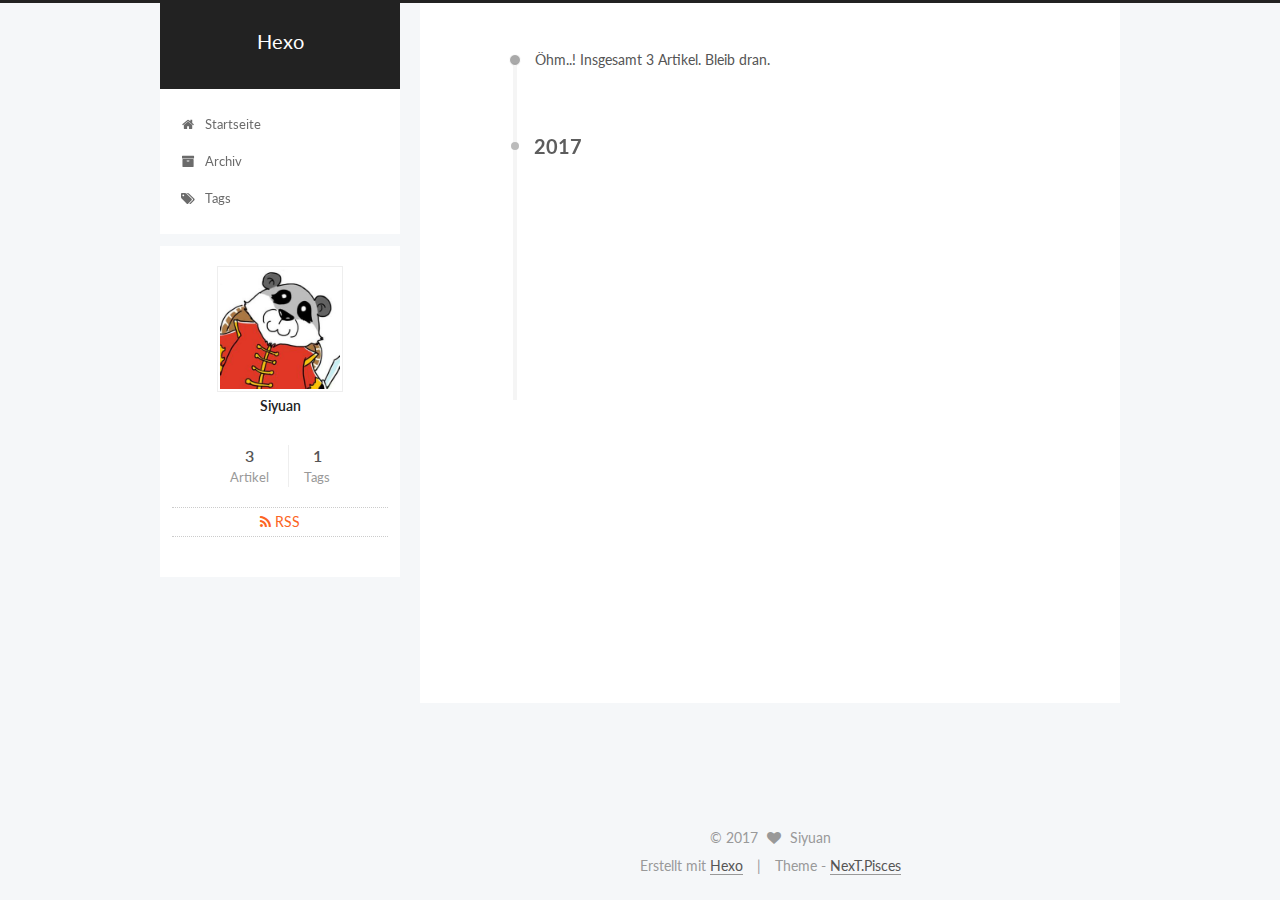
==== commit dc006312: "Site updated: 2017-04-08 14:51:24" ====
--- a/archives/index.html
+++ b/archives/index.html
@@ -128,7 +128,7 @@
 
 
 
-  <title> Archive | Hexo </title>
+  <title> Archiv | Hexo </title>
 </head>
 
 <body itemscope itemtype="http://schema.org/WebPage" lang="">
@@ -194,7 +194,7 @@
             
               <i class="menu-item-icon fa fa-fw fa-home"></i> <br />
             
-            Accueil
+            Startseite
           </a>
         </li>
       
@@ -204,7 +204,7 @@
             
               <i class="menu-item-icon fa fa-fw fa-archive"></i> <br />
             
-            Archives
+            Archiv
           </a>
         </li>
       
@@ -246,7 +246,7 @@
       
         
       
-      Um..! 1 article. Et ca ne fait que commencer.
+      Öhm..! Insgesamt 3 Artikel. Bleib dran.
     </span>
 
     
@@ -260,6 +260,80 @@
         <div class="collection-title">
           <h2 class="archive-year motion-element" id="archive-year-2017">2017</h2>
         </div>
+      
+      
+
+      
+
+  <article class="post post-type-normal" itemscope itemtype="http://schema.org/Article">
+    <header class="post-header">
+
+      <h1 class="post-title">
+        
+            <a class="post-title-link" href="/2017/04/08/caffe-install-windows/" itemprop="url">
+              
+                <span itemprop="name">caffe-install-windows</span>
+              
+            </a>
+        
+      </h1>
+
+      <div class="post-meta">
+        <time class="post-time" itemprop="dateCreated"
+              datetime="2017-04-08T14:23:20-04:00"
+              content="2017-04-08" >
+          04-08
+        </time>
+      </div>
+
+    </header>
+  </article>
+
+
+
+    
+
+      
+      
+      
+
+      
+      
+
+      
+
+  <article class="post post-type-normal" itemscope itemtype="http://schema.org/Article">
+    <header class="post-header">
+
+      <h1 class="post-title">
+        
+            <a class="post-title-link" href="/2017/04/08/first-test-article/" itemprop="url">
+              
+                <span itemprop="name">first test article</span>
+              
+            </a>
+        
+      </h1>
+
+      <div class="post-meta">
+        <time class="post-time" itemprop="dateCreated"
+              datetime="2017-04-08T00:15:30-04:00"
+              content="2017-04-08" >
+          04-08
+        </time>
+      </div>
+
+    </header>
+  </article>
+
+
+
+    
+
+      
+      
+      
+
       
       
 
@@ -339,14 +413,23 @@
           
             <div class="site-state-item site-state-posts">
               <a href="/archives">
-                <span class="site-state-item-count">1</span>
-                <span class="site-state-item-name">articles</span>
+                <span class="site-state-item-count">3</span>
+                <span class="site-state-item-name">Artikel</span>
               </a>
             </div>
           
 
           
 
+          
+            
+            
+            <div class="site-state-item site-state-tags">
+              
+                <span class="site-state-item-count">1</span>
+                <span class="site-state-item-name">Tags</span>
+              
+            </div>
           
 
         </nav>
@@ -401,11 +484,11 @@
 
 
 <div class="powered-by">
-  Powered by <a class="theme-link" href="https://hexo.io">Hexo</a>
+  Erstellt mit  <a class="theme-link" href="https://hexo.io">Hexo</a>
 </div>
 
 <div class="theme-info">
-  Thème -
+  Theme -
   <a class="theme-link" href="https://github.com/iissnan/hexo-theme-next">
     NexT.Pisces
   </a>
--- a/css/main.css
+++ b/css/main.css
@@ -1692,7 +1692,7 @@
   width: 4px;
   height: 4px;
   border-radius: 50%;
-  background: #e404e5;
+  background: #ff162b;
 }
 .links-of-blogroll {
   font-size: 13px;
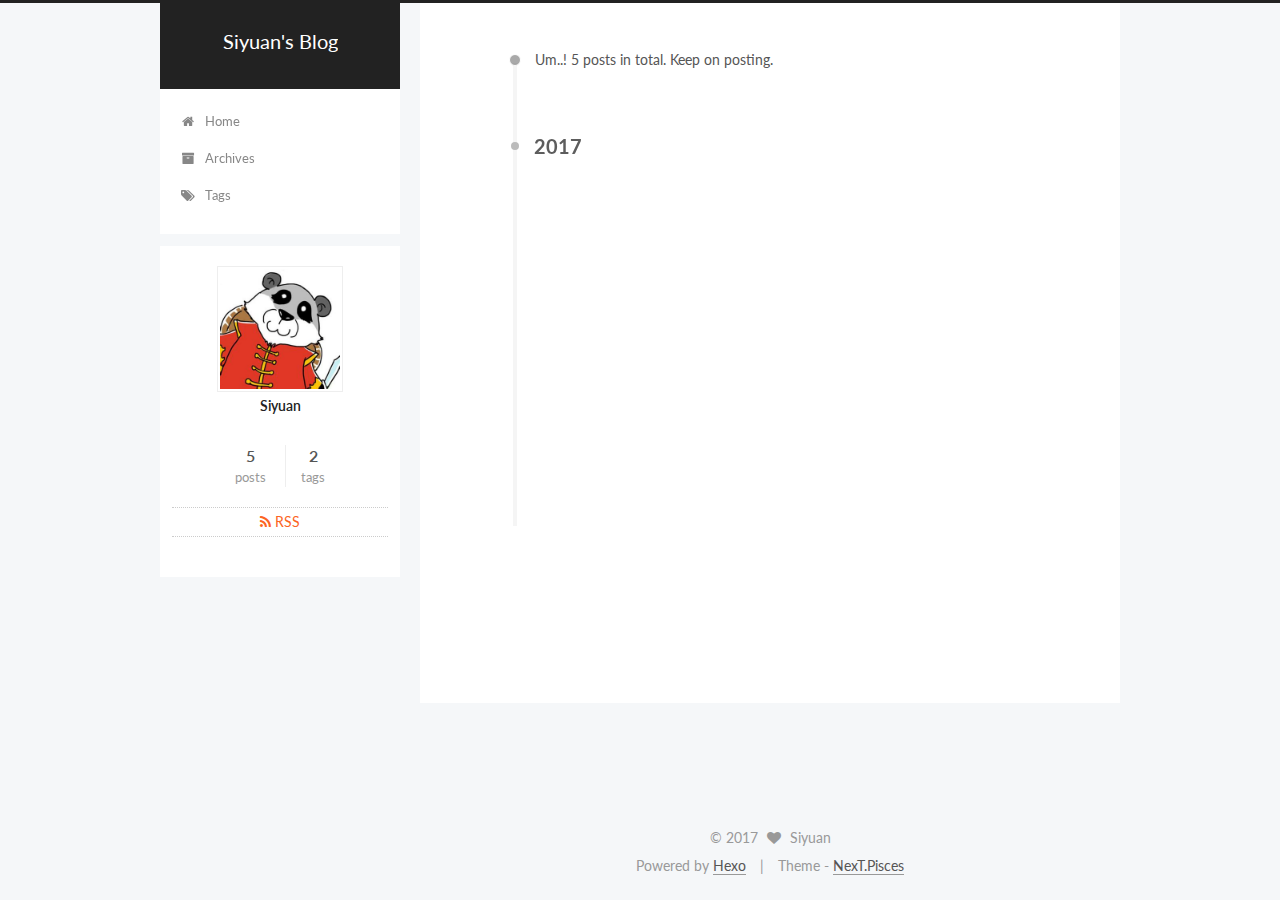
==== commit 8f2f68bb: "Site updated: 2017-04-25 09:36:36" ====
--- a/archives/index.html
+++ b/archives/index.html
@@ -5,7 +5,7 @@
   
 
 
-<html class="theme-next pisces use-motion" lang="">
+<html class="theme-next pisces use-motion" lang="en">
 <head>
   <meta charset="UTF-8"/>
 <meta http-equiv="X-UA-Compatible" content="IE=edge" />
@@ -77,7 +77,7 @@
 
 
 
-  <link rel="alternate" href="/atom.xml" title="Hexo" type="application/atom+xml" />
+  <link rel="alternate" href="/atom.xml" title="Siyuan's Blog" type="application/atom+xml" />
 
 
 
@@ -90,11 +90,11 @@
 
 
 <meta property="og:type" content="website">
-<meta property="og:title" content="Hexo">
+<meta property="og:title" content="Siyuan's Blog">
 <meta property="og:url" content="http://yoursite.com/archives/index.html">
-<meta property="og:site_name" content="Hexo">
+<meta property="og:site_name" content="Siyuan's Blog">
 <meta name="twitter:card" content="summary">
-<meta name="twitter:title" content="Hexo">
+<meta name="twitter:title" content="Siyuan's Blog">
 
 
 
@@ -128,10 +128,10 @@
 
 
 
-  <title> Archiv | Hexo </title>
+  <title> Archive | Siyuan's Blog </title>
 </head>
 
-<body itemscope itemtype="http://schema.org/WebPage" lang="">
+<body itemscope itemtype="http://schema.org/WebPage" lang="en">
 
   
 
@@ -164,7 +164,7 @@
     <div class="custom-logo-site-title">
       <a href="/"  class="brand" rel="start">
         <span class="logo-line-before"><i></i></span>
-        <span class="site-title">Hexo</span>
+        <span class="site-title">Siyuan's Blog</span>
         <span class="logo-line-after"><i></i></span>
       </a>
     </div>
@@ -194,7 +194,7 @@
             
               <i class="menu-item-icon fa fa-fw fa-home"></i> <br />
             
-            Startseite
+            Home
           </a>
         </li>
       
@@ -204,7 +204,7 @@
             
               <i class="menu-item-icon fa fa-fw fa-archive"></i> <br />
             
-            Archiv
+            Archives
           </a>
         </li>
       
@@ -246,7 +246,7 @@
       
         
       
-      Öhm..! Insgesamt 3 Artikel. Bleib dran.
+      Um..! 5 posts in total. Keep on posting.
     </span>
 
     
@@ -260,6 +260,80 @@
         <div class="collection-title">
           <h2 class="archive-year motion-element" id="archive-year-2017">2017</h2>
         </div>
+      
+      
+
+      
+
+  <article class="post post-type-normal" itemscope itemtype="http://schema.org/Article">
+    <header class="post-header">
+
+      <h1 class="post-title">
+        
+            <a class="post-title-link" href="/2017/04/25/caffe-face-verification/" itemprop="url">
+              
+                <span itemprop="name">caffe face verification</span>
+              
+            </a>
+        
+      </h1>
+
+      <div class="post-meta">
+        <time class="post-time" itemprop="dateCreated"
+              datetime="2017-04-25T08:58:49-04:00"
+              content="2017-04-25" >
+          04-25
+        </time>
+      </div>
+
+    </header>
+  </article>
+
+
+
+    
+
+      
+      
+      
+
+      
+      
+
+      
+
+  <article class="post post-type-normal" itemscope itemtype="http://schema.org/Article">
+    <header class="post-header">
+
+      <h1 class="post-title">
+        
+            <a class="post-title-link" href="/2017/04/09/caffe-basic-knowledge/" itemprop="url">
+              
+                <span itemprop="name">caffe basic knowledge</span>
+              
+            </a>
+        
+      </h1>
+
+      <div class="post-meta">
+        <time class="post-time" itemprop="dateCreated"
+              datetime="2017-04-09T15:45:34-04:00"
+              content="2017-04-09" >
+          04-09
+        </time>
+      </div>
+
+    </header>
+  </article>
+
+
+
+    
+
+      
+      
+      
+
       
       
 
@@ -413,8 +487,8 @@
           
             <div class="site-state-item site-state-posts">
               <a href="/archives">
-                <span class="site-state-item-count">3</span>
-                <span class="site-state-item-name">Artikel</span>
+                <span class="site-state-item-count">5</span>
+                <span class="site-state-item-name">posts</span>
               </a>
             </div>
           
@@ -425,10 +499,10 @@
             
             
             <div class="site-state-item site-state-tags">
-              
-                <span class="site-state-item-count">1</span>
-                <span class="site-state-item-name">Tags</span>
-              
+              <a href="/tags/index.html">
+                <span class="site-state-item-count">2</span>
+                <span class="site-state-item-name">tags</span>
+              </a>
             </div>
           
 
@@ -484,7 +558,7 @@
 
 
 <div class="powered-by">
-  Erstellt mit  <a class="theme-link" href="https://hexo.io">Hexo</a>
+  Powered by <a class="theme-link" href="https://hexo.io">Hexo</a>
 </div>
 
 <div class="theme-info">
--- a/css/main.css
+++ b/css/main.css
@@ -1692,7 +1692,7 @@
   width: 4px;
   height: 4px;
   border-radius: 50%;
-  background: #ff162b;
+  background: #06ff94;
 }
 .links-of-blogroll {
   font-size: 13px;
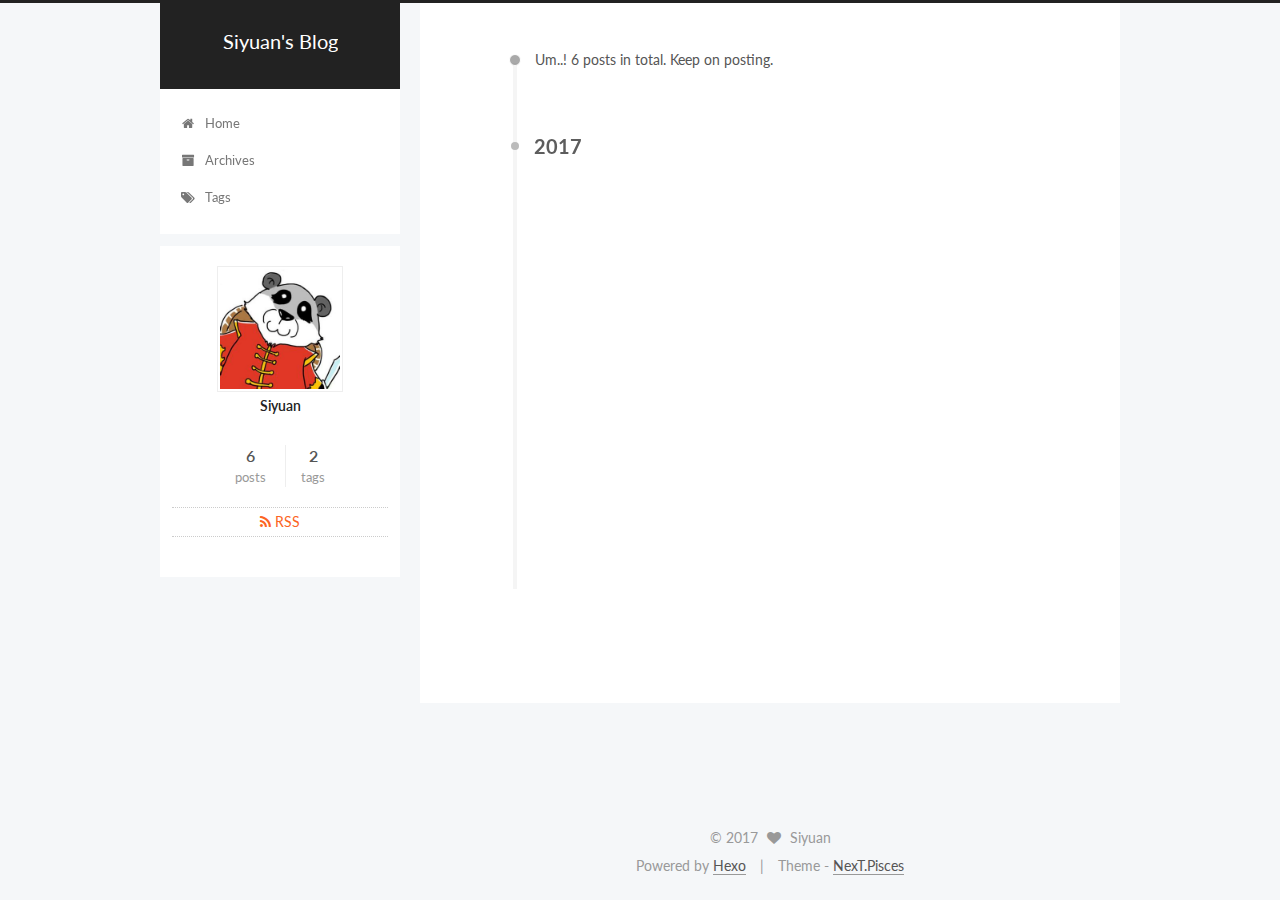
==== commit 3e08aadc: "Site updated: 2017-04-25 09:48:36" ====
--- a/archives/index.html
+++ b/archives/index.html
@@ -246,7 +246,7 @@
       
         
       
-      Um..! 5 posts in total. Keep on posting.
+      Um..! 6 posts in total. Keep on posting.
     </span>
 
     
@@ -260,6 +260,43 @@
         <div class="collection-title">
           <h2 class="archive-year motion-element" id="archive-year-2017">2017</h2>
         </div>
+      
+      
+
+      
+
+  <article class="post post-type-normal" itemscope itemtype="http://schema.org/Article">
+    <header class="post-header">
+
+      <h1 class="post-title">
+        
+            <a class="post-title-link" href="/2017/04/25/Some-basic-linux-operation/" itemprop="url">
+              
+                <span itemprop="name">Some basic linux operation</span>
+              
+            </a>
+        
+      </h1>
+
+      <div class="post-meta">
+        <time class="post-time" itemprop="dateCreated"
+              datetime="2017-04-25T09:39:22-04:00"
+              content="2017-04-25" >
+          04-25
+        </time>
+      </div>
+
+    </header>
+  </article>
+
+
+
+    
+
+      
+      
+      
+
       
       
 
@@ -487,7 +524,7 @@
           
             <div class="site-state-item site-state-posts">
               <a href="/archives">
-                <span class="site-state-item-count">5</span>
+                <span class="site-state-item-count">6</span>
                 <span class="site-state-item-name">posts</span>
               </a>
             </div>
--- a/css/main.css
+++ b/css/main.css
@@ -1692,7 +1692,7 @@
   width: 4px;
   height: 4px;
   border-radius: 50%;
-  background: #06ff94;
+  background: #62f6e4;
 }
 .links-of-blogroll {
   font-size: 13px;
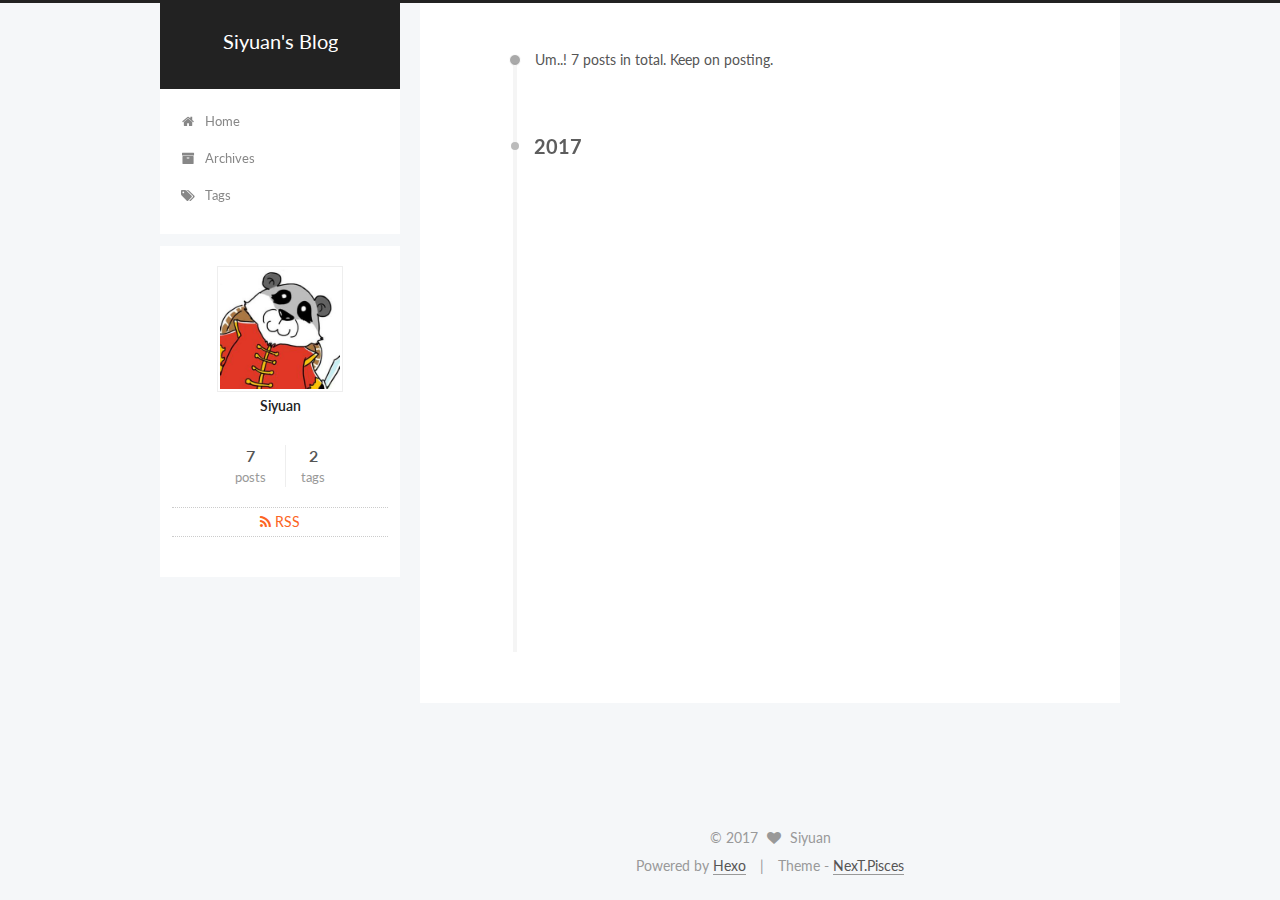
==== commit 87c0c3f0: "Site updated: 2017-05-26 14:21:50" ====
--- a/archives/index.html
+++ b/archives/index.html
@@ -246,7 +246,7 @@
       
         
       
-      Um..! 6 posts in total. Keep on posting.
+      Um..! 7 posts in total. Keep on posting.
     </span>
 
     
@@ -260,6 +260,43 @@
         <div class="collection-title">
           <h2 class="archive-year motion-element" id="archive-year-2017">2017</h2>
         </div>
+      
+      
+
+      
+
+  <article class="post post-type-normal" itemscope itemtype="http://schema.org/Article">
+    <header class="post-header">
+
+      <h1 class="post-title">
+        
+            <a class="post-title-link" href="/2017/05/26/Deep-Learning-Neural-Style-Transfer/" itemprop="url">
+              
+                <span itemprop="name">Deep Learning: Neural Style Transfer</span>
+              
+            </a>
+        
+      </h1>
+
+      <div class="post-meta">
+        <time class="post-time" itemprop="dateCreated"
+              datetime="2017-05-26T13:27:45-04:00"
+              content="2017-05-26" >
+          05-26
+        </time>
+      </div>
+
+    </header>
+  </article>
+
+
+
+    
+
+      
+      
+      
+
       
       
 
@@ -524,7 +561,7 @@
           
             <div class="site-state-item site-state-posts">
               <a href="/archives">
-                <span class="site-state-item-count">6</span>
+                <span class="site-state-item-count">7</span>
                 <span class="site-state-item-name">posts</span>
               </a>
             </div>
--- a/css/main.css
+++ b/css/main.css
@@ -1692,7 +1692,7 @@
   width: 4px;
   height: 4px;
   border-radius: 50%;
-  background: #62f6e4;
+  background: #87ffff;
 }
 .links-of-blogroll {
   font-size: 13px;
